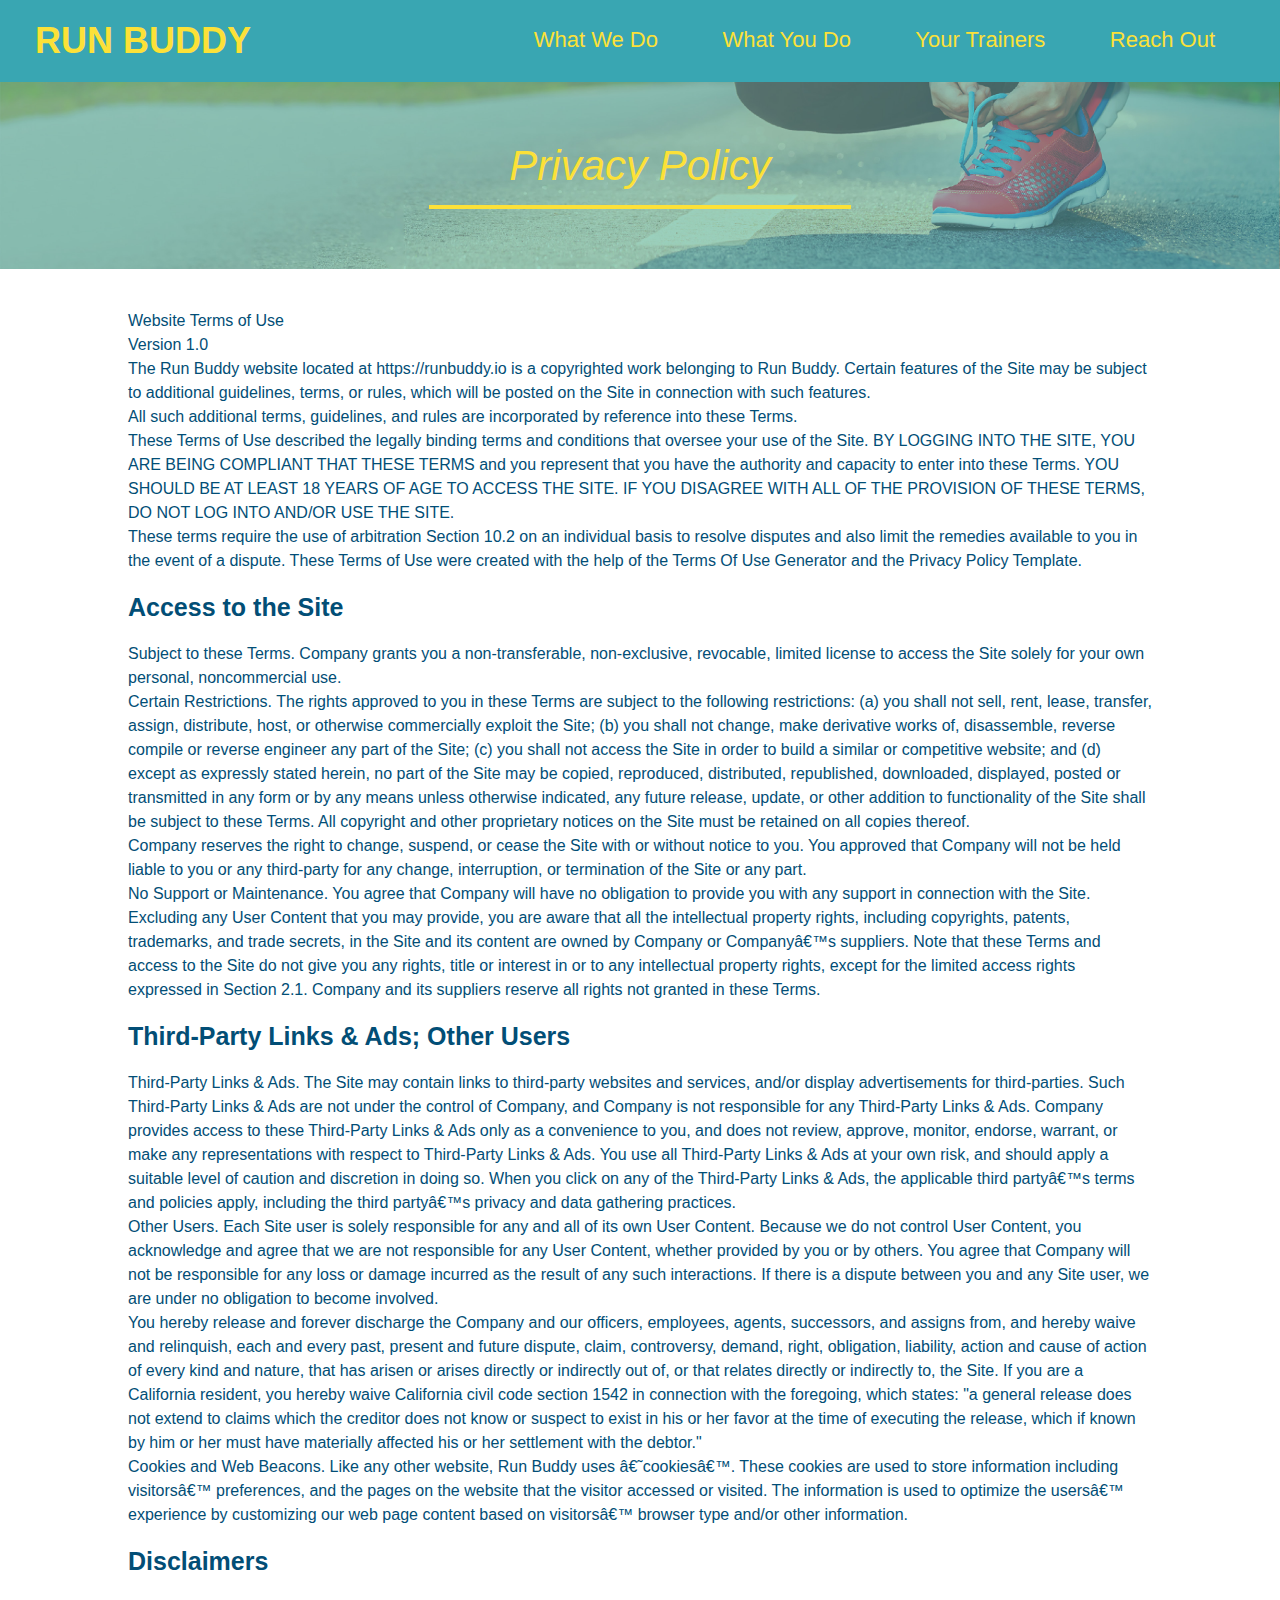
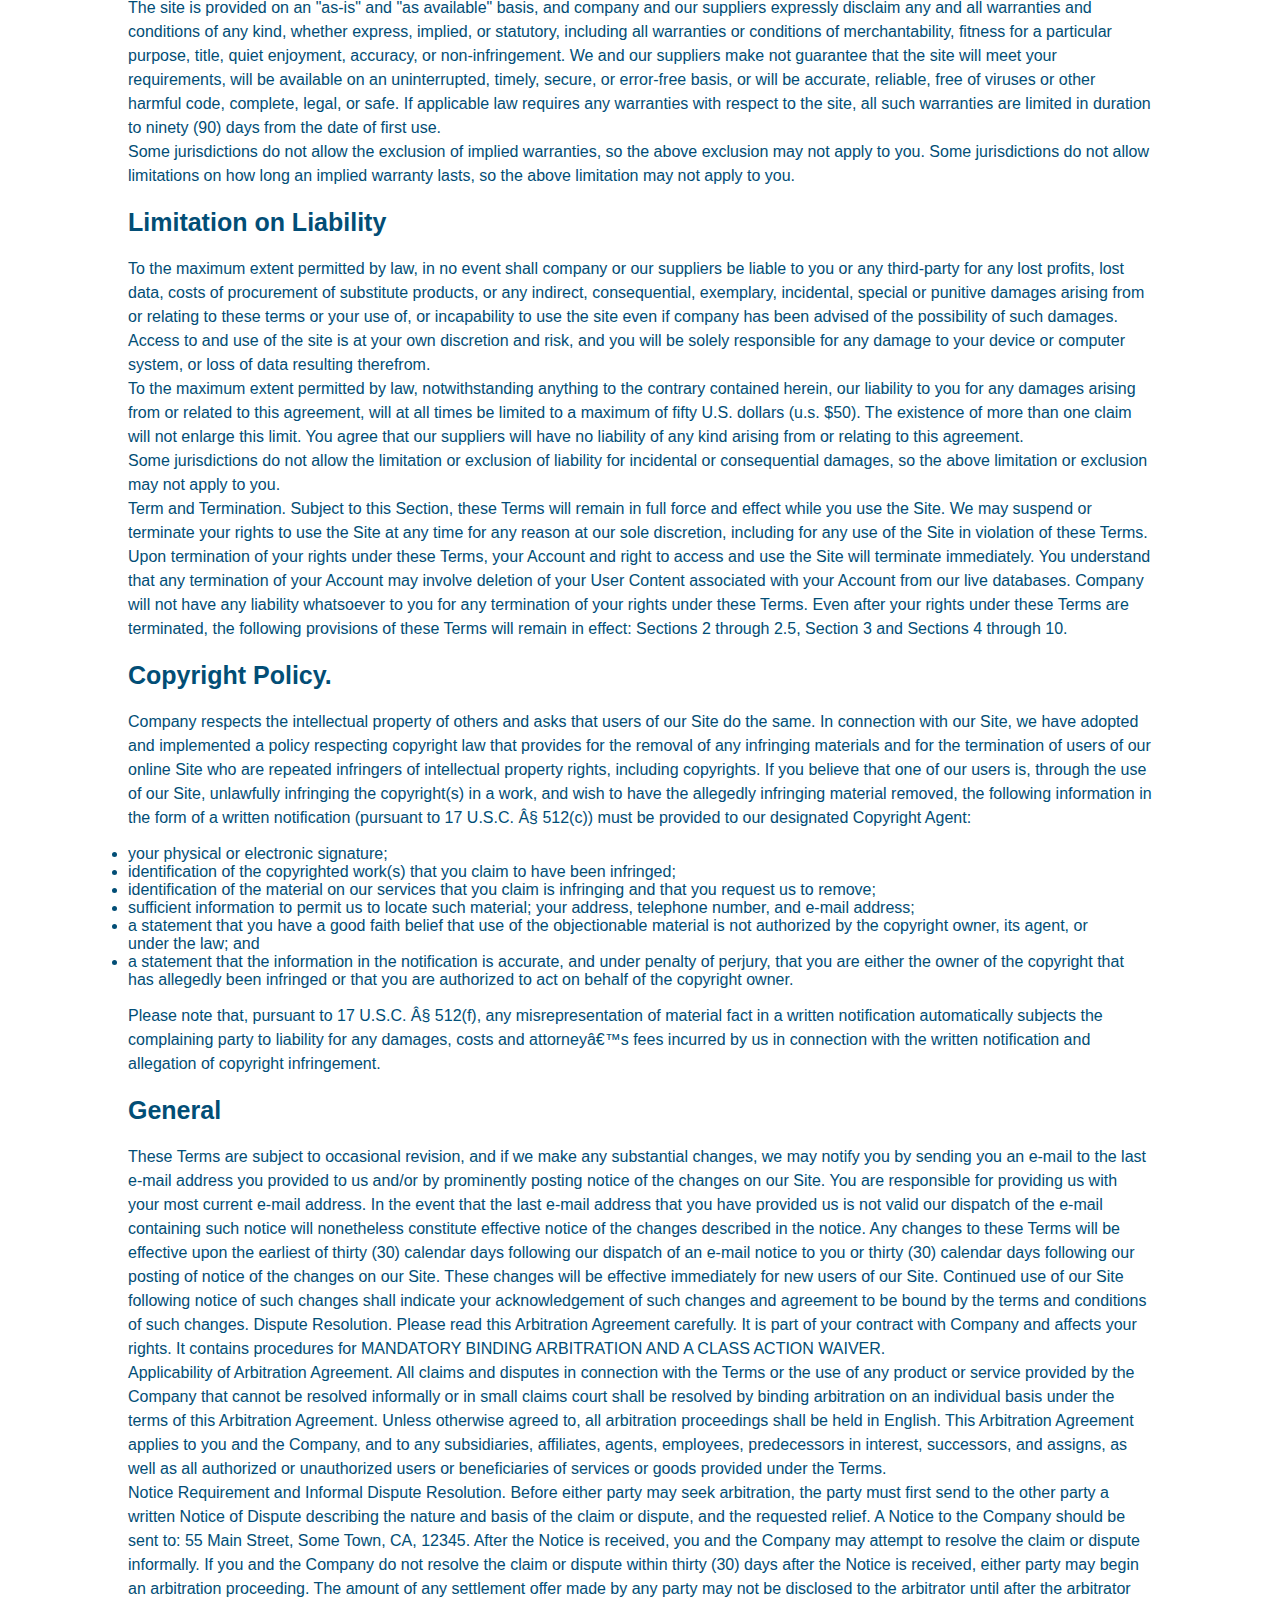
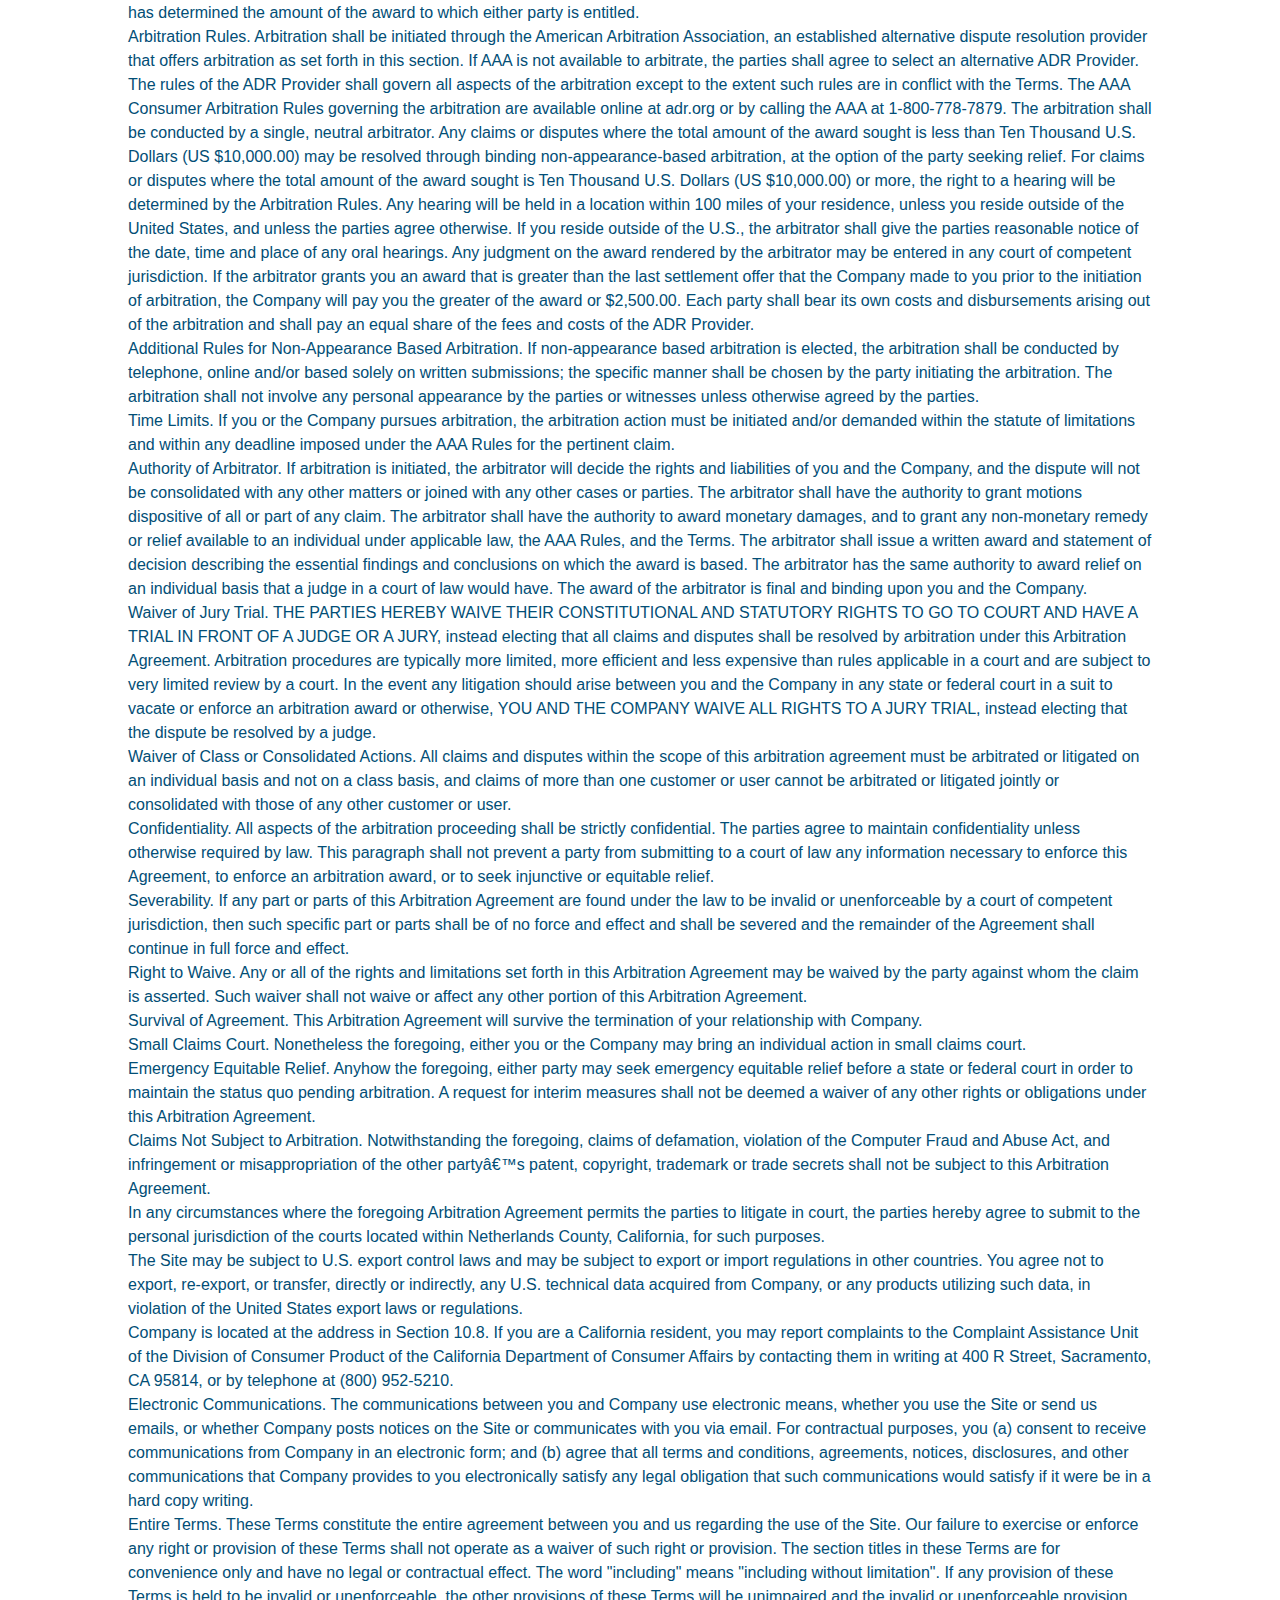
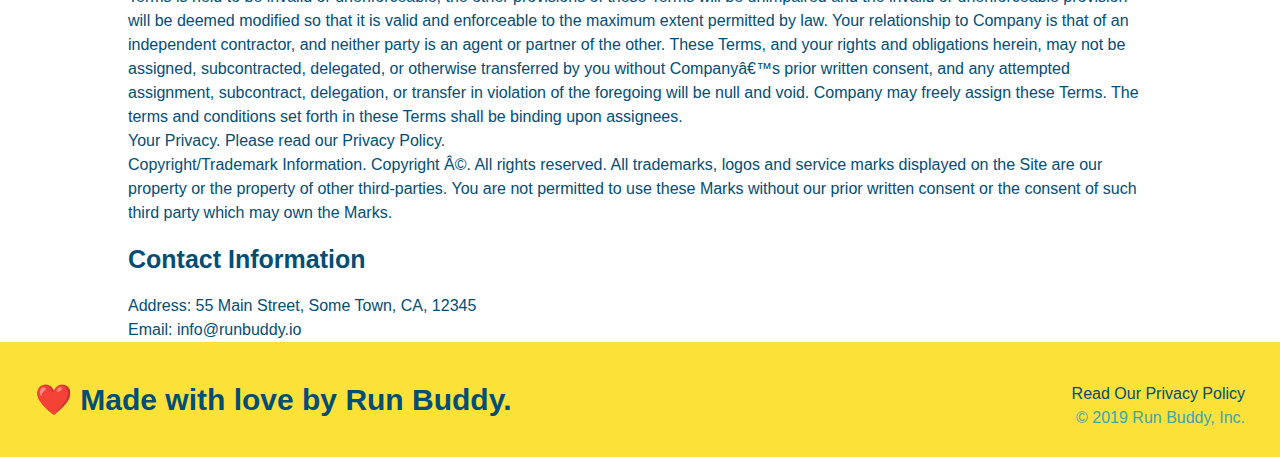
==== privacy-policy.html @ 65488f6f "privacy policy" ====
<!DOCTYPE html>
<html lang="en">
    <head>
        <meta charset="UTF-8">
        <title>Privacy Policy - Run Buddy</title>
        <link rel="stylesheet" href="./assets/css/style.css">
        <link rel="stylesheet" href="./assets/css/secondary-styles.css">
    </head>
    <body>
        <header>
            <h1>
                <a href="/">
                    RUN BUDDY
                </a>
            </h1>
            <nav>
                <!-- Unordered list element -->
                <ul>
                    <!-- List item element-->
                    <li>
                        <!-- Anchor element -->
                        <a href="./index.html#what-we-do">What We Do</a>
                    </li>
                    <li>
                        <a href="./index.html#what-you-do">What You Do</a>
                    </li>
                    <li>
                        <a href="./index.html#your-trainers">Your Trainers</a>
                    </li>
                    <li>
                        <a href="./index.html#reach-out">Reach Out</a>
                    </li>
                </ul>
            </nav>
        </header>
        
        <section class="hero">
            <h2 class="page-title">
                Privacy Policy
            </h2>
        </section>
        <article class="secondary-content">
            <p>
                Website Terms of Use
            </p>
            
            <p>
                Version 1.0
            </p>
            
            <p>
                The Run Buddy website located at https://runbuddy.io is a copyrighted work belonging to Run Buddy. Certain
                features of the Site may be subject to additional guidelines, terms, or rules, which will be posted on the Site
                in connection with such features.
            </p>
            
            <p>
                All such additional terms, guidelines, and rules are incorporated by reference into these Terms.
            </p>
            
            <p>
                These Terms of Use described the legally binding terms and conditions that oversee your use of the Site. BY
                LOGGING INTO THE SITE, YOU ARE BEING COMPLIANT THAT THESE TERMS and you represent that you have the authority
                and capacity to enter into these Terms. YOU SHOULD BE AT LEAST 18 YEARS OF AGE TO ACCESS THE SITE. IF YOU
                DISAGREE WITH ALL OF THE PROVISION OF THESE TERMS, DO NOT LOG INTO AND/OR USE THE SITE.
            </p>
            
            <p>
                These terms require the use of arbitration Section 10.2 on an individual basis to resolve disputes and also
                limit the remedies available to you in the event of a dispute. These Terms of Use were created with the help of
                the Terms Of Use Generator and the Privacy Policy Template.
            </p>
            
            <h3>
                Access to the Site
            </h3>
            
            <p>
                Subject to these Terms. Company grants you a non-transferable, non-exclusive, revocable, limited license to
                access the Site solely for your own personal, noncommercial use.
            </p>
            
            <p>
                Certain Restrictions. The rights approved to you in these Terms are subject to the following restrictions: (a)
                you shall not sell, rent, lease, transfer, assign, distribute, host, or otherwise commercially exploit the Site;
                (b) you shall not change, make derivative works of, disassemble, reverse compile or reverse engineer any part of
                the Site; (c) you shall not access the Site in order to build a similar or competitive website; and (d) except
                as expressly stated herein, no part of the Site may be copied, reproduced, distributed, republished, downloaded,
                displayed, posted or transmitted in any form or by any means unless otherwise indicated, any future release,
                update, or other addition to functionality of the Site shall be subject to these Terms. All copyright and other
                proprietary notices on the Site must be retained on all copies thereof.
            </p>
            
            <p>
                Company reserves the right to change, suspend, or cease the Site with or without notice to you. You approved
                that Company will not be held liable to you or any third-party for any change, interruption, or termination of
                the Site or any part.
            </p>
            
            <p>
                No Support or Maintenance. You agree that Company will have no obligation to provide you with any support in
                connection with the Site.
            </p>
            
            <p>
                Excluding any User Content that you may provide, you are aware that all the intellectual property rights,
                including copyrights, patents, trademarks, and trade secrets, in the Site and its content are owned by Company
                or Companyâ€™s suppliers. Note that these Terms and access to the Site do not give you any rights, title or
                interest in or to any intellectual property rights, except for the limited access rights expressed in Section
                2.1. Company and its suppliers reserve all rights not granted in these Terms.
            </p>
            
            <h3>
                Third-Party Links & Ads; Other Users
            </h3>
            
            <p>
                Third-Party Links & Ads. The Site may contain links to third-party websites and services, and/or display
                advertisements for third-parties. Such Third-Party Links & Ads are not under the control of Company, and Company
                is not responsible for any Third-Party Links & Ads. Company provides access to these Third-Party Links & Ads
                only as a convenience to you, and does not review, approve, monitor, endorse, warrant, or make any
                representations with respect to Third-Party Links & Ads. You use all Third-Party Links & Ads at your own risk,
                and should apply a suitable level of caution and discretion in doing so. When you click on any of the
                Third-Party Links & Ads, the applicable third partyâ€™s terms and policies apply, including the third partyâ€™s
                privacy and data gathering practices.
            </p>
            
            <p>
                Other Users. Each Site user is solely responsible for any and all of its own User Content. Because we do not
                control User Content, you acknowledge and agree that we are not responsible for any User Content, whether
                provided by you or by others. You agree that Company will not be responsible for any loss or damage incurred as
                the result of any such interactions. If there is a dispute between you and any Site user, we are under no
                obligation to become involved.
            </p>
            
            <p>
                You hereby release and forever discharge the Company and our officers, employees, agents, successors, and
                assigns from, and hereby waive and relinquish, each and every past, present and future dispute, claim,
                controversy, demand, right, obligation, liability, action and cause of action of every kind and nature, that has
                arisen or arises directly or indirectly out of, or that relates directly or indirectly to, the Site. If you are
                a California resident, you hereby waive California civil code section 1542 in connection with the foregoing,
                which states: "a general release does not extend to claims which the creditor does not know or suspect to exist
                in his or her favor at the time of executing the release, which if known by him or her must have materially
                affected his or her settlement with the debtor."
            </p>
            
            <p>
                Cookies and Web Beacons. Like any other website, Run Buddy uses â€˜cookiesâ€™. These cookies are used to store
                information including visitorsâ€™ preferences, and the pages on the website that the visitor accessed or visited.
                The information is used to optimize the usersâ€™ experience by customizing our web page content based on visitorsâ€™
                browser type and/or other information.
            </p>
            
            <h3>
                Disclaimers
            </h3>
            
            <p>
                The site is provided on an "as-is" and "as available" basis, and company and our suppliers expressly disclaim
                any and all warranties and conditions of any kind, whether express, implied, or statutory, including all
                warranties or conditions of merchantability, fitness for a particular purpose, title, quiet enjoyment, accuracy,
                or non-infringement. We and our suppliers make not guarantee that the site will meet your requirements, will be
                available on an uninterrupted, timely, secure, or error-free basis, or will be accurate, reliable, free of
                viruses or other harmful code, complete, legal, or safe. If applicable law requires any warranties with respect
                to the site, all such warranties are limited in duration to ninety (90) days from the date of first use.
            </p>
            
            <p>
                Some jurisdictions do not allow the exclusion of implied warranties, so the above exclusion may not apply to
                you. Some jurisdictions do not allow limitations on how long an implied warranty lasts, so the above limitation
                may not apply to you.
            </p>
            
            <h3>
                Limitation on Liability
            </h3>
            
            <p>
                To the maximum extent permitted by law, in no event shall company or our suppliers be liable to you or any
                third-party for any lost profits, lost data, costs of procurement of substitute products, or any indirect,
                consequential, exemplary, incidental, special or punitive damages arising from or relating to these terms or
                your use of, or incapability to use the site even if company has been advised of the possibility of such
                damages. Access to and use of the site is at your own discretion and risk, and you will be solely responsible
                for any damage to your device or computer system, or loss of data resulting therefrom.
            </p>
            
            <p>
                To the maximum extent permitted by law, notwithstanding anything to the contrary contained herein, our liability
                to you for any damages arising from or related to this agreement, will at all times be limited to a maximum of
                fifty U.S. dollars (u.s. $50). The existence of more than one claim will not enlarge this limit. You agree that
                our suppliers will have no liability of any kind arising from or relating to this agreement.
            </p>
            
            <p>
                Some jurisdictions do not allow the limitation or exclusion of liability for incidental or consequential
                damages, so the above limitation or exclusion may not apply to you.
            </p>
            
            <p>
                Term and Termination. Subject to this Section, these Terms will remain in full force and effect while you use
                the Site. We may suspend or terminate your rights to use the Site at any time for any reason at our sole
                discretion, including for any use of the Site in violation of these Terms. Upon termination of your rights under
                these Terms, your Account and right to access and use the Site will terminate immediately. You understand that
                any termination of your Account may involve deletion of your User Content associated with your Account from our
                live databases. Company will not have any liability whatsoever to you for any termination of your rights under
                these Terms. Even after your rights under these Terms are terminated, the following provisions of these Terms
                will remain in effect: Sections 2 through 2.5, Section 3 and Sections 4 through 10.
            </p>
            
            <h3>
                Copyright Policy.
            </h3>
            
            <p>
                Company respects the intellectual property of others and asks that users of our Site do the same. In connection
                with our Site, we have adopted and implemented a policy respecting copyright law that provides for the removal
                of any infringing materials and for the termination of users of our online Site who are repeated infringers of
                intellectual property rights, including copyrights. If you believe that one of our users is, through the use of
                our Site, unlawfully infringing the copyright(s) in a work, and wish to have the allegedly infringing material
                removed, the following information in the form of a written notification (pursuant to 17 U.S.C. Â§ 512(c)) must
                be provided to our designated Copyright Agent:
            </p>
            
            <ul>
                <li>
                    your physical or electronic signature;
                </li>
                <li>
                    identification of the copyrighted work(s) that you claim to have been infringed;
                </li>
                <li>
                    identification of the material on our services that you claim is infringing and that you request us to remove;
                </li>
                <li>
                    sufficient information to permit us to locate such material; your address, telephone number, and e-mail
                    address;
                </li>
                <li>
                    a statement that you have a good faith belief that use of the objectionable material is not authorized by the
                    copyright owner, its agent, or under the law; and
                </li>
                <li>
                    a statement that the information in the notification is accurate, and under penalty of perjury, that you are
                    either the owner of the copyright that has allegedly been infringed or that you are authorized to act on
                    behalf of the copyright owner.
                </li>
            </ul>
            
            <p>
                Please note that, pursuant to 17 U.S.C. Â§ 512(f), any misrepresentation of material fact in a written
                notification automatically subjects the complaining party to liability for any damages, costs and attorneyâ€™s
                fees incurred by us in connection with the written notification and allegation of copyright infringement.
            </p>
            
            <h3>
                General
            </h3>
            
            <p>
                These Terms are subject to occasional revision, and if we make any substantial changes, we may notify you by
                sending you an e-mail to the last e-mail address you provided to us and/or by prominently posting notice of the
                changes on our Site. You are responsible for providing us with your most current e-mail address. In the event
                that the last e-mail address that you have provided us is not valid our dispatch of the e-mail containing such
                notice will nonetheless constitute effective notice of the changes described in the notice. Any changes to these
                Terms will be effective upon the earliest of thirty (30) calendar days following our dispatch of an e-mail
                notice to you or thirty (30) calendar days following our posting of notice of the changes on our Site. These
                changes will be effective immediately for new users of our Site. Continued use of our Site following notice of
                such changes shall indicate your acknowledgement of such changes and agreement to be bound by the terms and
                conditions of such changes. Dispute Resolution. Please read this Arbitration Agreement carefully. It is part of
                your contract with Company and affects your rights. It contains procedures for MANDATORY BINDING ARBITRATION AND
                A CLASS ACTION WAIVER.
            </p>
            
            <p>
                Applicability of Arbitration Agreement. All claims and disputes in connection with the Terms or the use of any
                product or service provided by the Company that cannot be resolved informally or in small claims court shall be
                resolved by binding arbitration on an individual basis under the terms of this Arbitration Agreement. Unless
                otherwise agreed to, all arbitration proceedings shall be held in English. This Arbitration Agreement applies to
                you and the Company, and to any subsidiaries, affiliates, agents, employees, predecessors in interest,
                successors, and assigns, as well as all authorized or unauthorized users or beneficiaries of services or goods
                provided under the Terms.
            </p>
            
            <p>
                Notice Requirement and Informal Dispute Resolution. Before either party may seek arbitration, the party must
                first send to the other party a written Notice of Dispute describing the nature and basis of the claim or
                dispute, and the requested relief. A Notice to the Company should be sent to: 55 Main Street, Some Town, CA,
                12345. After the Notice is received, you and the Company may attempt to resolve the claim or dispute informally.
                If you and the Company do not resolve the claim or dispute within thirty (30) days after the Notice is received,
                either party may begin an arbitration proceeding. The amount of any settlement offer made by any party may not
                be disclosed to the arbitrator until after the arbitrator has determined the amount of the award to which either
                party is entitled.
            </p>
            
            <p>
                Arbitration Rules. Arbitration shall be initiated through the American Arbitration Association, an established
                alternative dispute resolution provider that offers arbitration as set forth in this section. If AAA is not
                available to arbitrate, the parties shall agree to select an alternative ADR Provider. The rules of the ADR
                Provider shall govern all aspects of the arbitration except to the extent such rules are in conflict with the
                Terms. The AAA Consumer Arbitration Rules governing the arbitration are available online at adr.org or by
                calling the AAA at 1-800-778-7879. The arbitration shall be conducted by a single, neutral arbitrator. Any
                claims or disputes where the total amount of the award sought is less than Ten Thousand U.S. Dollars (US
                $10,000.00) may be resolved through binding non-appearance-based arbitration, at the option of the party seeking
                relief. For claims or disputes where the total amount of the award sought is Ten Thousand U.S. Dollars (US
                $10,000.00) or more, the right to a hearing will be determined by the Arbitration Rules. Any hearing will be
                held in a location within 100 miles of your residence, unless you reside outside of the United States, and
                unless the parties agree otherwise. If you reside outside of the U.S., the arbitrator shall give the parties
                reasonable notice of the date, time and place of any oral hearings. Any judgment on the award rendered by the
                arbitrator may be entered in any court of competent jurisdiction. If the arbitrator grants you an award that is
                greater than the last settlement offer that the Company made to you prior to the initiation of arbitration, the
                Company will pay you the greater of the award or $2,500.00. Each party shall bear its own costs and
                disbursements arising out of the arbitration and shall pay an equal share of the fees and costs of the ADR
                Provider.
            </p>
            
            <p>
                Additional Rules for Non-Appearance Based Arbitration. If non-appearance based arbitration is elected, the
                arbitration shall be conducted by telephone, online and/or based solely on written submissions; the specific
                manner shall be chosen by the party initiating the arbitration. The arbitration shall not involve any personal
                appearance by the parties or witnesses unless otherwise agreed by the parties.
            </p>
            
            <p>
                Time Limits. If you or the Company pursues arbitration, the arbitration action must be initiated and/or demanded
                within the statute of limitations and within any deadline imposed under the AAA Rules for the pertinent claim.
            </p>
            
            <p>
                Authority of Arbitrator. If arbitration is initiated, the arbitrator will decide the rights and liabilities of
                you and the Company, and the dispute will not be consolidated with any other matters or joined with any other
                cases or parties. The arbitrator shall have the authority to grant motions dispositive of all or part of any
                claim. The arbitrator shall have the authority to award monetary damages, and to grant any non-monetary remedy
                or relief available to an individual under applicable law, the AAA Rules, and the Terms. The arbitrator shall
                issue a written award and statement of decision describing the essential findings and conclusions on which the
                award is based. The arbitrator has the same authority to award relief on an individual basis that a judge in a
                court of law would have. The award of the arbitrator is final and binding upon you and the Company.
            </p>
            
            <p>
                Waiver of Jury Trial. THE PARTIES HEREBY WAIVE THEIR CONSTITUTIONAL AND STATUTORY RIGHTS TO GO TO COURT AND HAVE
                A TRIAL IN FRONT OF A JUDGE OR A JURY, instead electing that all claims and disputes shall be resolved by
                arbitration under this Arbitration Agreement. Arbitration procedures are typically more limited, more efficient
                and less expensive than rules applicable in a court and are subject to very limited review by a court. In the
                event any litigation should arise between you and the Company in any state or federal court in a suit to vacate
                or enforce an arbitration award or otherwise, YOU AND THE COMPANY WAIVE ALL RIGHTS TO A JURY TRIAL, instead
                electing that the dispute be resolved by a judge.
            </p>
            
            <p>
                Waiver of Class or Consolidated Actions. All claims and disputes within the scope of this arbitration agreement
                must be arbitrated or litigated on an individual basis and not on a class basis, and claims of more than one
                customer or user cannot be arbitrated or litigated jointly or consolidated with those of any other customer or
                user.
            </p>
            
            <p>
                Confidentiality. All aspects of the arbitration proceeding shall be strictly confidential. The parties agree to
                maintain confidentiality unless otherwise required by law. This paragraph shall not prevent a party from
                submitting to a court of law any information necessary to enforce this Agreement, to enforce an arbitration
                award, or to seek injunctive or equitable relief.
            </p>
            
            <p>
                Severability. If any part or parts of this Arbitration Agreement are found under the law to be invalid or
                unenforceable by a court of competent jurisdiction, then such specific part or parts shall be of no force and
                effect and shall be severed and the remainder of the Agreement shall continue in full force and effect.
            </p>
            
            <p>
                Right to Waive. Any or all of the rights and limitations set forth in this Arbitration Agreement may be waived
                by the party against whom the claim is asserted. Such waiver shall not waive or affect any other portion of this
                Arbitration Agreement.
            </p>
            
            <p>
                Survival of Agreement. This Arbitration Agreement will survive the termination of your relationship with
                Company.
            </p>
            
            <p>
                Small Claims Court. Nonetheless the foregoing, either you or the Company may bring an individual action in small
                claims court.
            </p>
            
            <p>
                Emergency Equitable Relief. Anyhow the foregoing, either party may seek emergency equitable relief before a
                state or federal court in order to maintain the status quo pending arbitration. A request for interim measures
                shall not be deemed a waiver of any other rights or obligations under this Arbitration Agreement.
            </p>
            
            <p>
                Claims Not Subject to Arbitration. Notwithstanding the foregoing, claims of defamation, violation of the
                Computer Fraud and Abuse Act, and infringement or misappropriation of the other partyâ€™s patent, copyright,
                trademark or trade secrets shall not be subject to this Arbitration Agreement.
            </p>
            
            <p>
                In any circumstances where the foregoing Arbitration Agreement permits the parties to litigate in court, the
                parties hereby agree to submit to the personal jurisdiction of the courts located within Netherlands County,
                California, for such purposes.
            </p>
            
            <p>
                The Site may be subject to U.S. export control laws and may be subject to export or import regulations in other
                countries. You agree not to export, re-export, or transfer, directly or indirectly, any U.S. technical data
                acquired from Company, or any products utilizing such data, in violation of the United States export laws or
                regulations.
            </p>
            
            <p>
                Company is located at the address in Section 10.8. If you are a California resident, you may report complaints
                to the Complaint Assistance Unit of the Division of Consumer Product of the California Department of Consumer
                Affairs by contacting them in writing at 400 R Street, Sacramento, CA 95814, or by telephone at (800) 952-5210.
            </p>
            
            <p>
                Electronic Communications. The communications between you and Company use electronic means, whether you use the
                Site or send us emails, or whether Company posts notices on the Site or communicates with you via email. For
                contractual purposes, you (a) consent to receive communications from Company in an electronic form; and (b)
                agree that all terms and conditions, agreements, notices, disclosures, and other communications that Company
                provides to you electronically satisfy any legal obligation that such communications would satisfy if it were be
                in a hard copy writing.
            </p>
            
            <p>
                Entire Terms. These Terms constitute the entire agreement between you and us regarding the use of the Site. Our
                failure to exercise or enforce any right or provision of these Terms shall not operate as a waiver of such right
                or provision. The section titles in these Terms are for convenience only and have no legal or contractual
                effect. The word "including" means "including without limitation". If any provision of these Terms is held to be
                invalid or unenforceable, the other provisions of these Terms will be unimpaired and the invalid or
                unenforceable provision will be deemed modified so that it is valid and enforceable to the maximum extent
                permitted by law. Your relationship to Company is that of an independent contractor, and neither party is an
                agent or partner of the other. These Terms, and your rights and obligations herein, may not be assigned,
                subcontracted, delegated, or otherwise transferred by you without Companyâ€™s prior written consent, and any
                attempted assignment, subcontract, delegation, or transfer in violation of the foregoing will be null and void.
                Company may freely assign these Terms. The terms and conditions set forth in these Terms shall be binding upon
                assignees.
            </p>
            
            <p>
                Your Privacy. Please read our Privacy Policy.
            </p>
            
            <p>
                Copyright/Trademark Information. Copyright Â©. All rights reserved. All trademarks, logos and service marks
                displayed on the Site are our property or the property of other third-parties. You are not permitted to use
                these Marks without our prior written consent or the consent of such third party which may own the Marks.
            </p>
            
            <h3>
                Contact Information
            </h3>
            
            <p>
                Address: 55 Main Street, Some Town, CA, 12345
            </p>
            
            <p>
                Email: info@runbuddy.io
            </p>
        </article>

        <footer>
            <h2>❤️ Made with love by Run Buddy.</h2>
            <div>
                <a>Read Our Privacy Policy</a><br />
                &copy; 2019 Run Buddy, Inc.
            </div>
        </footer>
    </body>
</html>
---- assets/css/style.css ----
* {
  margin: 0;
  padding: 0;
  box-sizing: border-box;
}

body {
  /* more on this crazy alphanumerical value in a minute! */
  color: #39a6b2;
  font-family: Helvetica, Arial, sans-serif;
}

/* apply styles to <header> */
header {
  padding: 20px 35px;
  background-color: #39a6b2;
}

header h1 {
  font-weight: bold;
  font-size: 36px;
  color: #fce138;
  margin: 0;
  display: inline;
}
header a {
  text-decoration: none;
  color: #fce138;
}

header nav {
  float: right;
  margin: 7px 0;
}

header nav ul li {
  display: inline;
}

header nav ul li a {
  margin: 0 30px;
  font-weight: lighter;
  font-size: 22px;
}

footer {
  background: #fce138;
  width: 100%;
  padding: 40px 35px;
}

footer h2 {
  display: inline;
  color: #024e76;
  font-size: 30px;
  margin: 0;
}

footer div {
  float: right;
  line-height: 1.5;
  text-align: right;
}

footer a {
  color: #024e76;
}

section {
  padding: 60px;
}

/* Hero Style Start */

.hero {
  background-image: url('../images/hero-bg.jpg');
  height: 600px;
  background-size: cover;
  background-position: center;
  position: relative;
}


.hero-form {
  border: 3px solid #024e76;
  background-color: #fce138;
  padding: 20px;
  width: 500px;
  color: #024e76;
  position: absolute;
  bottom: 120px;
  right: 140px;
}

.hero-form h3 {
  font-size: 24px;
  margin: 0;
}
.hero-form p {
  margin: 5px 0 15px 0;
}

/* Hero Style End */

.form-input {
  border: 1px solid #024e76;
  display: block;
  padding: 7px 15px;
  font-size: 16px;
  color: #024e76;
  width: 100%;
  margin-bottom: 15px;
}

.hero-form label {
  margin: 0 5px;
}

.hero-form button {
  color: #fce138;
  background-color: #024e76;
  border: none;
  padding: 10px 20px;
  font-size: 16px;
}

.intro {
  text-align: center;
}

.intro p {
  line-height: 1.7;
  color: #39a6b2;
  width: 80%;
  font-size: 20px;
  margin: 0 auto;
}

.steps {
  text-align: center;
  background: #fce138;
}

.steps div {
  margin-bottom: 80px;
}

.steps img {
  width: 15%;
  margin: 10px 0;
}

.steps h3 {
  color: #024e76;
  font-size: 46px;
  margin-top: 10px;
}

.steps p {
  color: #39a6b2;
  font-size: 23px;
}

.steps span {
  font-size: 38px;
}

.section-title {
  font-size: 55px;
  color: #024e76;
  margin-bottom: 35px;
  padding: 0 100px 20px 100px;
  display: inline-block;
  border-bottom: 3px solid;
}

.primary-border {
  border-color: #fce138;
}

.secondary-border {
  border-color: #39a6b2;
}

.trainers {
  text-align: center;
}

.trainer {
  width: 900px;
  margin: 0 auto 30px auto;
  background: #024e76;
  color: #fce138;
  overflow: auto;
}

.trainer img {
  width: 35%;
  float: left;
}

.trainer-bio {
  padding: 35px;
  float: left;
  width: 65%;
}

.trainer-bio h3 {
  font-size: 32px;
  margin-bottom: 8px;
}

.trainer-bio h4 {
  font-weight: lighter;
  font-size: 26px;
  margin-bottom: 25px;
}

.trainer-bio p {
  font-size: 17px;
  line-height: 1.3;
}

.text-left {
  text-align: left;
}

.text-right {
  text-align: right;
}

/* REACH OUT STYLES START */
.contact {
  text-align: center;
  background: #024e76;
}

.contact h2 {
  color: #fce138;
}

.contact-info iframe {
  width: 400px;
  height: 400px;
}

.contact-info div {
  width: 410px;
  display: inline-block;
  vertical-align: top;
  text-align: left;
  margin: 30px 0 0 60px;
  color: white;
}

.contact-info h3 {
  color: #fce138;
  font-size: 32px;
}

.contact-info p,
.contact-info address {
  margin: 20px 0;
  line-height: 1.5;
  font-size: 20px;
  font-style: normal;
}

.contact-info a {
  color: #fce138;
}

/* REACH OUT STYLES END */
---- assets/css/secondary-styles.css ----
.hero {
    background-position: bottom;
    height: auto;
    text-align: center;
    margin-bottom: 40px;
}

.page-title {
    color: #fce138;
    border-bottom: 4px solid #fce138;
    padding: 0 80px 15px 80px;
    display: inline-block;
    font-weight: normal;
    font-size: 42px;
    font-style: italic;
    }

.secondary-content {
    width: 80%;
    margin: auto;
    color: #024e76;
}

.secondary-content h3 {
    font-size: 25px;
    margin: 20px 0 20px 0;
}

.secondary-content p {
    font-size: 16px;
    line-height: 1.5;
    margin: auto;
}

.secondary-content ul {
    margin: 15px 20px 15px 0;
}
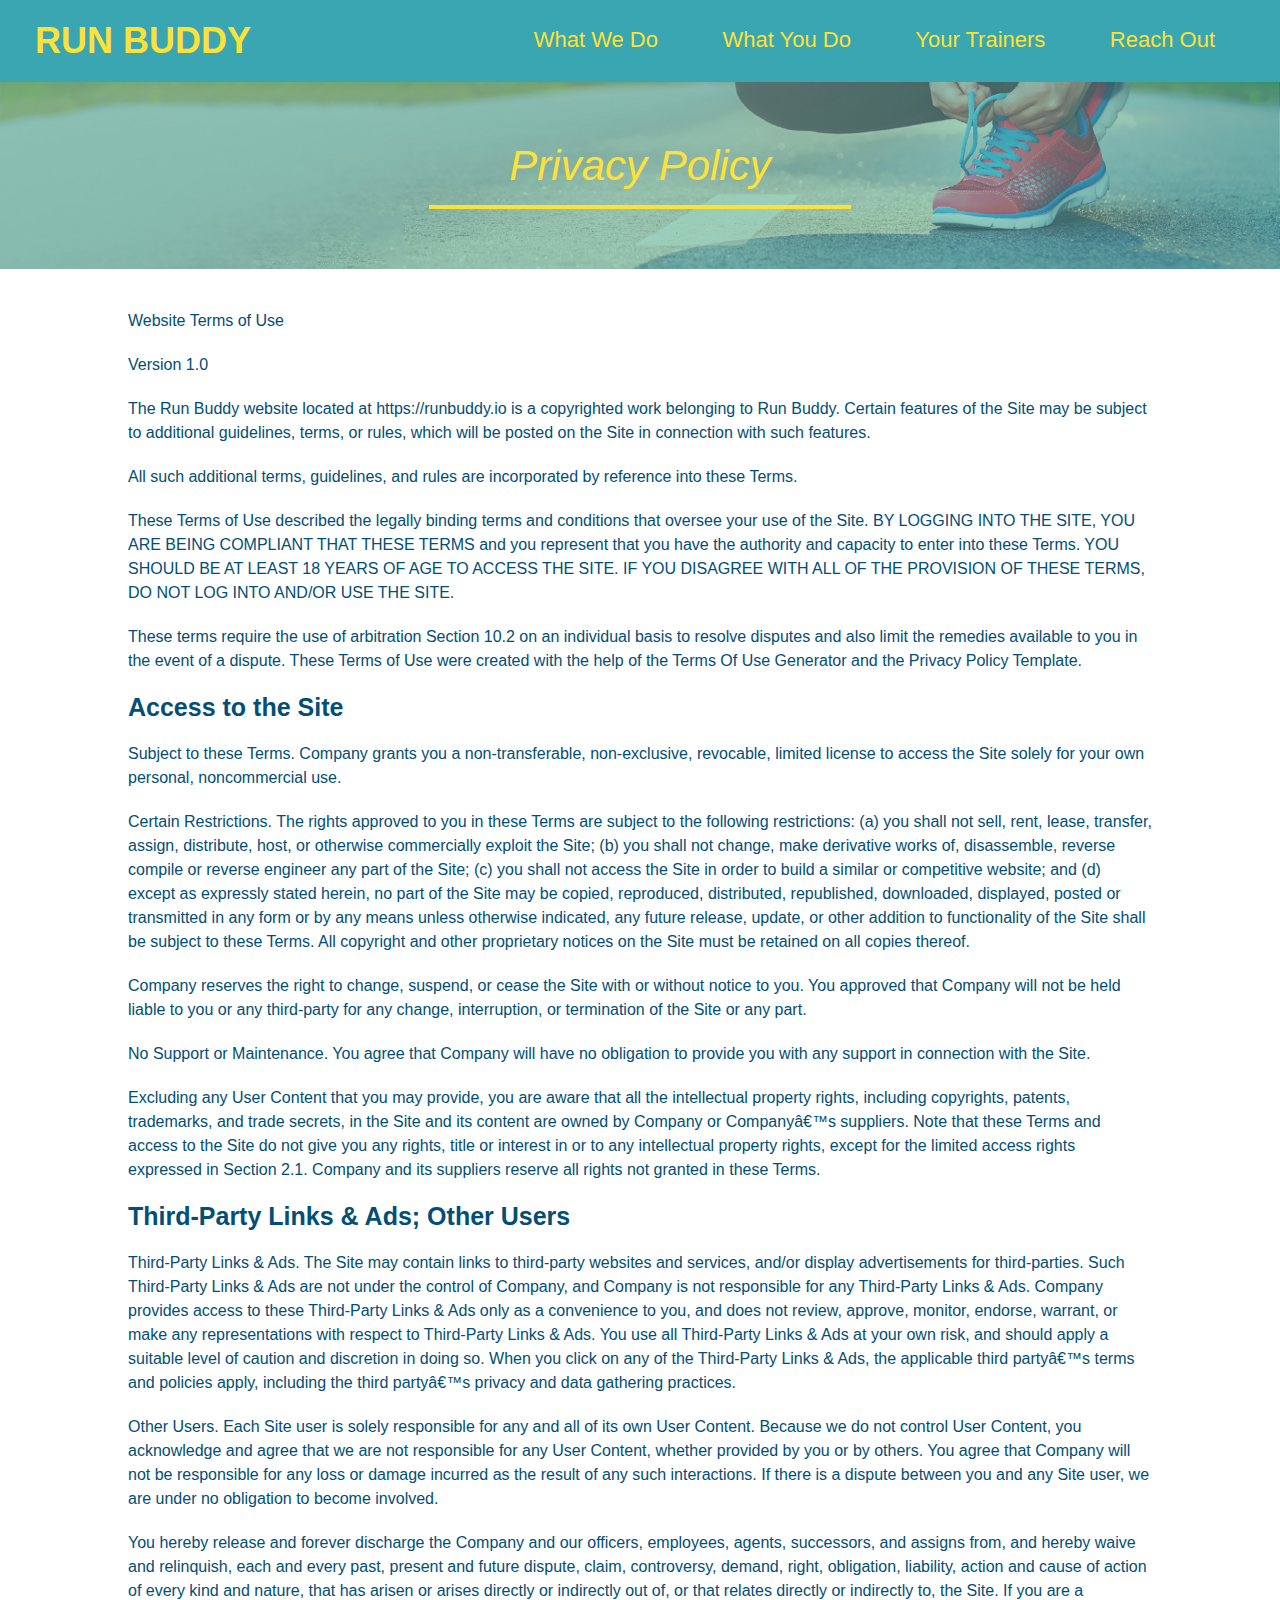
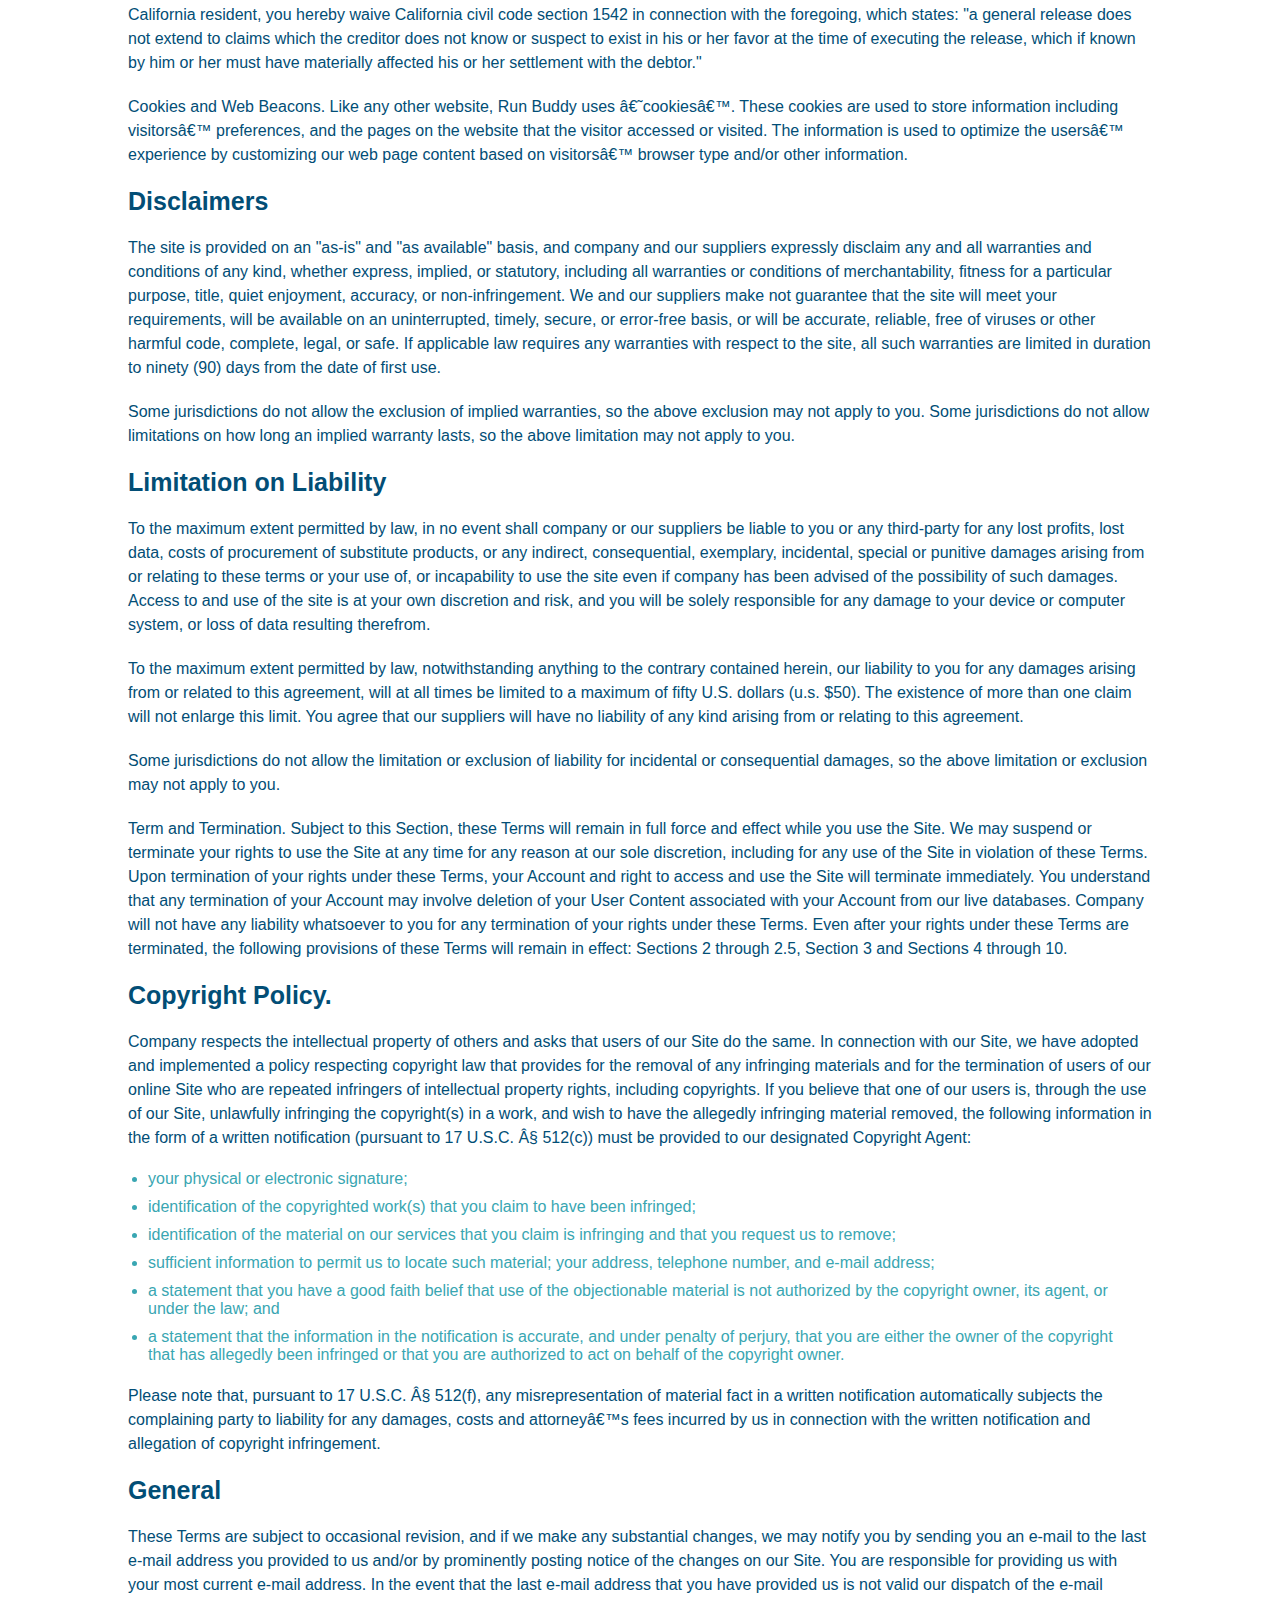
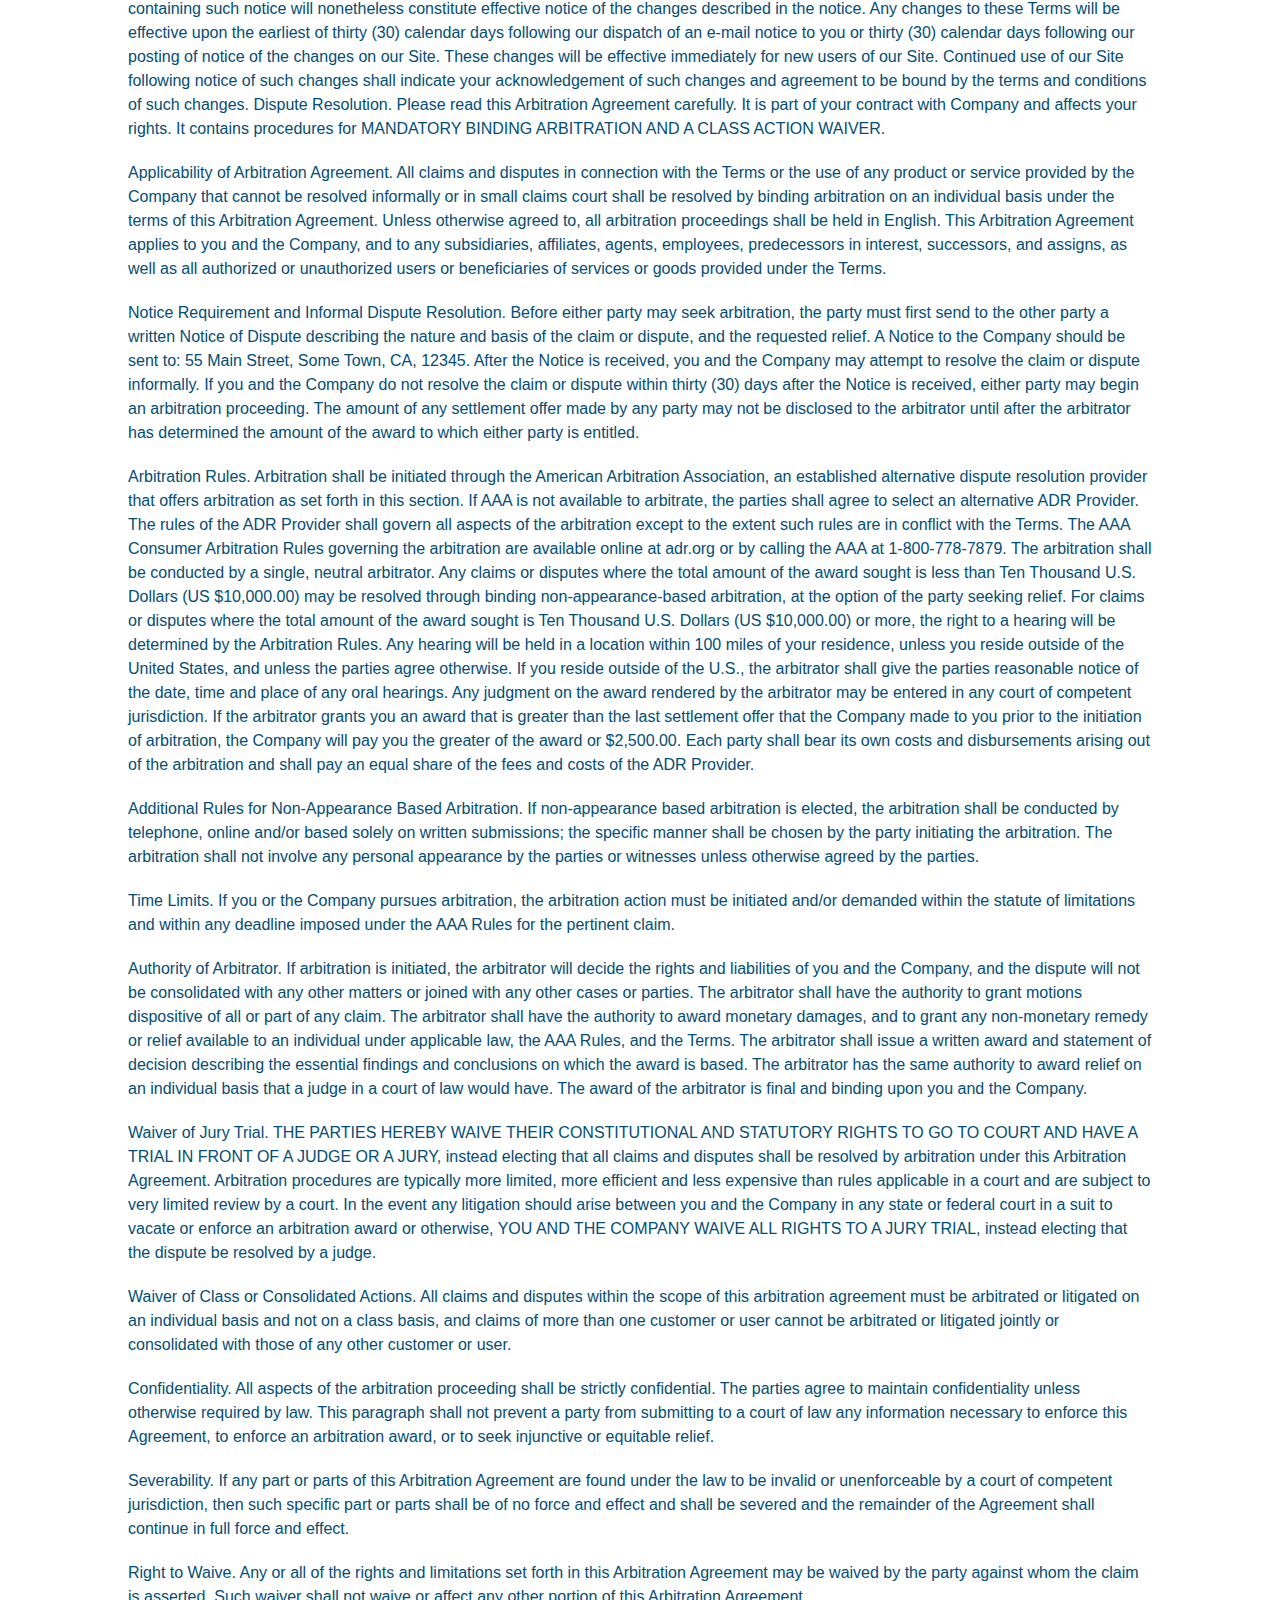
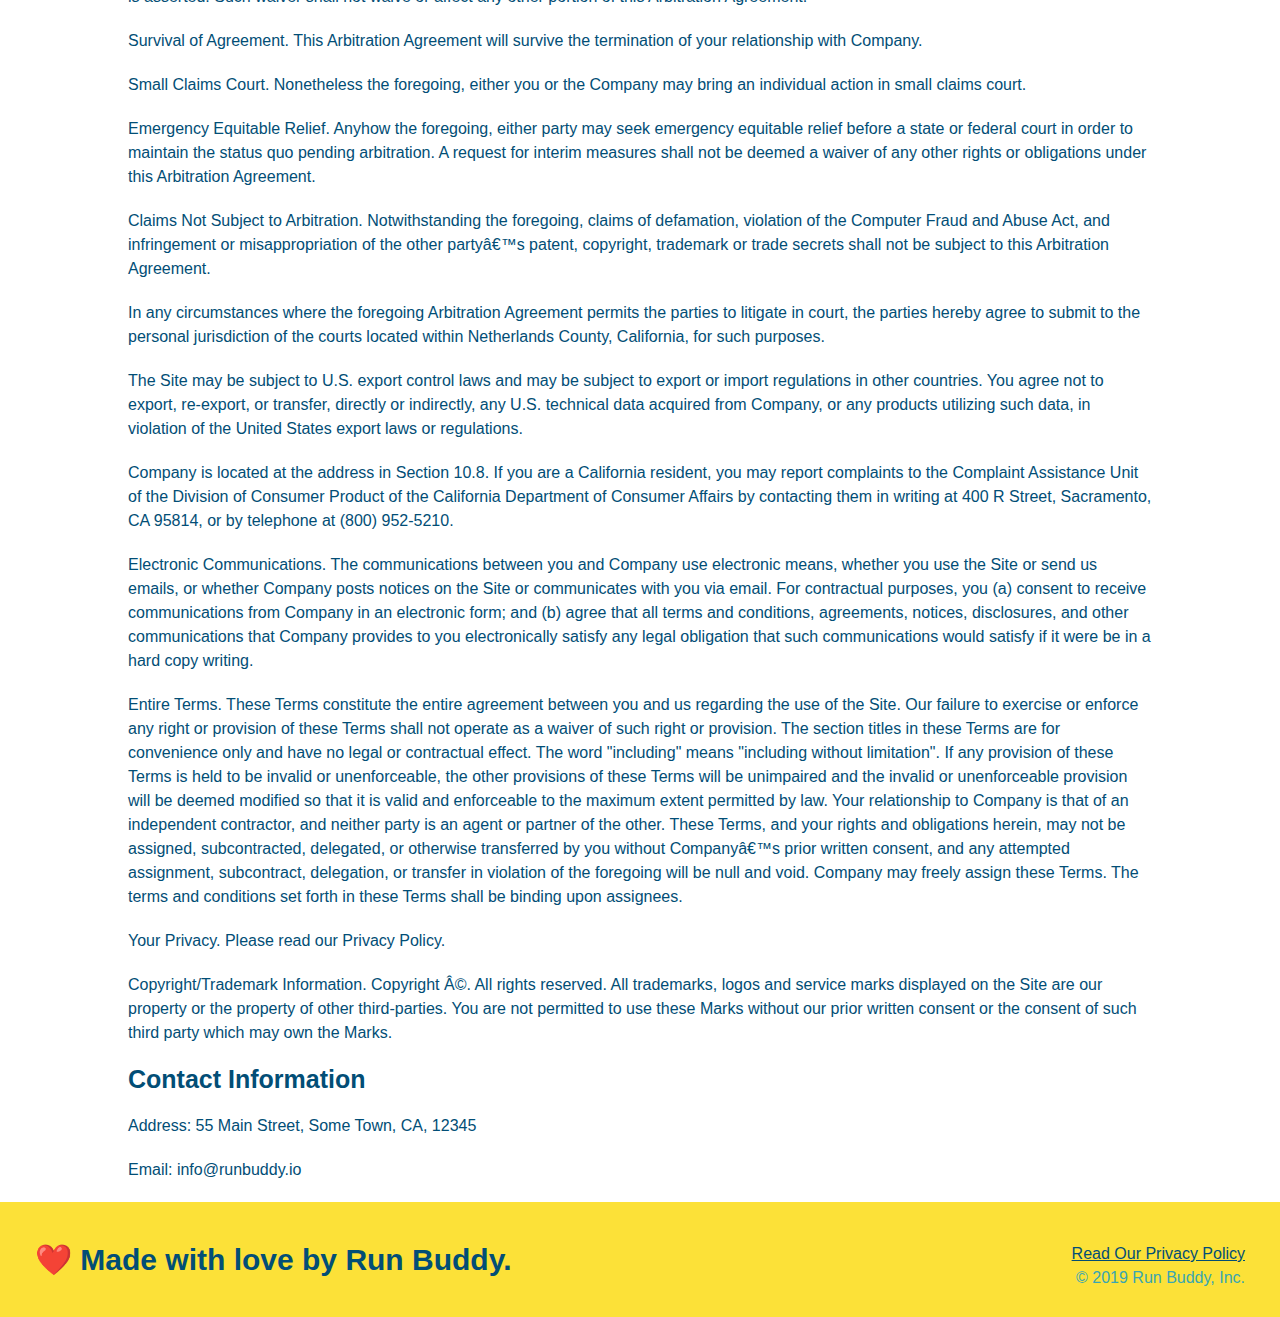
==== commit b1f10d4a: "update files" ====
--- a/privacy-policy.html
+++ b/privacy-policy.html
@@ -1,471 +1,481 @@
 <!DOCTYPE html>
 <html lang="en">
-    <head>
-        <meta charset="UTF-8">
-        <title>Privacy Policy - Run Buddy</title>
-        <link rel="stylesheet" href="./assets/css/style.css">
-        <link rel="stylesheet" href="./assets/css/secondary-styles.css">
-    </head>
-    <body>
-        <header>
-            <h1>
-                <a href="/">
-                    RUN BUDDY
-                </a>
-            </h1>
-            <nav>
-                <!-- Unordered list element -->
-                <ul>
-                    <!-- List item element-->
-                    <li>
-                        <!-- Anchor element -->
-                        <a href="./index.html#what-we-do">What We Do</a>
-                    </li>
-                    <li>
-                        <a href="./index.html#what-you-do">What You Do</a>
-                    </li>
-                    <li>
-                        <a href="./index.html#your-trainers">Your Trainers</a>
-                    </li>
-                    <li>
-                        <a href="./index.html#reach-out">Reach Out</a>
-                    </li>
-                </ul>
-            </nav>
-        </header>
-        
-        <section class="hero">
-            <h2 class="page-title">
-                Privacy Policy
-            </h2>
-        </section>
-        <article class="secondary-content">
-            <p>
-                Website Terms of Use
-            </p>
-            
-            <p>
-                Version 1.0
-            </p>
-            
-            <p>
-                The Run Buddy website located at https://runbuddy.io is a copyrighted work belonging to Run Buddy. Certain
-                features of the Site may be subject to additional guidelines, terms, or rules, which will be posted on the Site
-                in connection with such features.
-            </p>
-            
-            <p>
-                All such additional terms, guidelines, and rules are incorporated by reference into these Terms.
-            </p>
-            
-            <p>
-                These Terms of Use described the legally binding terms and conditions that oversee your use of the Site. BY
-                LOGGING INTO THE SITE, YOU ARE BEING COMPLIANT THAT THESE TERMS and you represent that you have the authority
-                and capacity to enter into these Terms. YOU SHOULD BE AT LEAST 18 YEARS OF AGE TO ACCESS THE SITE. IF YOU
-                DISAGREE WITH ALL OF THE PROVISION OF THESE TERMS, DO NOT LOG INTO AND/OR USE THE SITE.
-            </p>
-            
-            <p>
-                These terms require the use of arbitration Section 10.2 on an individual basis to resolve disputes and also
-                limit the remedies available to you in the event of a dispute. These Terms of Use were created with the help of
-                the Terms Of Use Generator and the Privacy Policy Template.
-            </p>
-            
-            <h3>
-                Access to the Site
-            </h3>
-            
-            <p>
-                Subject to these Terms. Company grants you a non-transferable, non-exclusive, revocable, limited license to
-                access the Site solely for your own personal, noncommercial use.
-            </p>
-            
-            <p>
-                Certain Restrictions. The rights approved to you in these Terms are subject to the following restrictions: (a)
-                you shall not sell, rent, lease, transfer, assign, distribute, host, or otherwise commercially exploit the Site;
-                (b) you shall not change, make derivative works of, disassemble, reverse compile or reverse engineer any part of
-                the Site; (c) you shall not access the Site in order to build a similar or competitive website; and (d) except
-                as expressly stated herein, no part of the Site may be copied, reproduced, distributed, republished, downloaded,
-                displayed, posted or transmitted in any form or by any means unless otherwise indicated, any future release,
-                update, or other addition to functionality of the Site shall be subject to these Terms. All copyright and other
-                proprietary notices on the Site must be retained on all copies thereof.
-            </p>
-            
-            <p>
-                Company reserves the right to change, suspend, or cease the Site with or without notice to you. You approved
-                that Company will not be held liable to you or any third-party for any change, interruption, or termination of
-                the Site or any part.
-            </p>
-            
-            <p>
-                No Support or Maintenance. You agree that Company will have no obligation to provide you with any support in
-                connection with the Site.
-            </p>
-            
-            <p>
-                Excluding any User Content that you may provide, you are aware that all the intellectual property rights,
-                including copyrights, patents, trademarks, and trade secrets, in the Site and its content are owned by Company
-                or Companyâ€™s suppliers. Note that these Terms and access to the Site do not give you any rights, title or
-                interest in or to any intellectual property rights, except for the limited access rights expressed in Section
-                2.1. Company and its suppliers reserve all rights not granted in these Terms.
-            </p>
-            
-            <h3>
-                Third-Party Links & Ads; Other Users
-            </h3>
-            
-            <p>
-                Third-Party Links & Ads. The Site may contain links to third-party websites and services, and/or display
-                advertisements for third-parties. Such Third-Party Links & Ads are not under the control of Company, and Company
-                is not responsible for any Third-Party Links & Ads. Company provides access to these Third-Party Links & Ads
-                only as a convenience to you, and does not review, approve, monitor, endorse, warrant, or make any
-                representations with respect to Third-Party Links & Ads. You use all Third-Party Links & Ads at your own risk,
-                and should apply a suitable level of caution and discretion in doing so. When you click on any of the
-                Third-Party Links & Ads, the applicable third partyâ€™s terms and policies apply, including the third partyâ€™s
-                privacy and data gathering practices.
-            </p>
-            
-            <p>
-                Other Users. Each Site user is solely responsible for any and all of its own User Content. Because we do not
-                control User Content, you acknowledge and agree that we are not responsible for any User Content, whether
-                provided by you or by others. You agree that Company will not be responsible for any loss or damage incurred as
-                the result of any such interactions. If there is a dispute between you and any Site user, we are under no
-                obligation to become involved.
-            </p>
-            
-            <p>
-                You hereby release and forever discharge the Company and our officers, employees, agents, successors, and
-                assigns from, and hereby waive and relinquish, each and every past, present and future dispute, claim,
-                controversy, demand, right, obligation, liability, action and cause of action of every kind and nature, that has
-                arisen or arises directly or indirectly out of, or that relates directly or indirectly to, the Site. If you are
-                a California resident, you hereby waive California civil code section 1542 in connection with the foregoing,
-                which states: "a general release does not extend to claims which the creditor does not know or suspect to exist
-                in his or her favor at the time of executing the release, which if known by him or her must have materially
-                affected his or her settlement with the debtor."
-            </p>
-            
-            <p>
-                Cookies and Web Beacons. Like any other website, Run Buddy uses â€˜cookiesâ€™. These cookies are used to store
-                information including visitorsâ€™ preferences, and the pages on the website that the visitor accessed or visited.
-                The information is used to optimize the usersâ€™ experience by customizing our web page content based on visitorsâ€™
-                browser type and/or other information.
-            </p>
-            
-            <h3>
-                Disclaimers
-            </h3>
-            
-            <p>
-                The site is provided on an "as-is" and "as available" basis, and company and our suppliers expressly disclaim
-                any and all warranties and conditions of any kind, whether express, implied, or statutory, including all
-                warranties or conditions of merchantability, fitness for a particular purpose, title, quiet enjoyment, accuracy,
-                or non-infringement. We and our suppliers make not guarantee that the site will meet your requirements, will be
-                available on an uninterrupted, timely, secure, or error-free basis, or will be accurate, reliable, free of
-                viruses or other harmful code, complete, legal, or safe. If applicable law requires any warranties with respect
-                to the site, all such warranties are limited in duration to ninety (90) days from the date of first use.
-            </p>
-            
-            <p>
-                Some jurisdictions do not allow the exclusion of implied warranties, so the above exclusion may not apply to
-                you. Some jurisdictions do not allow limitations on how long an implied warranty lasts, so the above limitation
-                may not apply to you.
-            </p>
-            
-            <h3>
-                Limitation on Liability
-            </h3>
-            
-            <p>
-                To the maximum extent permitted by law, in no event shall company or our suppliers be liable to you or any
-                third-party for any lost profits, lost data, costs of procurement of substitute products, or any indirect,
-                consequential, exemplary, incidental, special or punitive damages arising from or relating to these terms or
-                your use of, or incapability to use the site even if company has been advised of the possibility of such
-                damages. Access to and use of the site is at your own discretion and risk, and you will be solely responsible
-                for any damage to your device or computer system, or loss of data resulting therefrom.
-            </p>
-            
-            <p>
-                To the maximum extent permitted by law, notwithstanding anything to the contrary contained herein, our liability
-                to you for any damages arising from or related to this agreement, will at all times be limited to a maximum of
-                fifty U.S. dollars (u.s. $50). The existence of more than one claim will not enlarge this limit. You agree that
-                our suppliers will have no liability of any kind arising from or relating to this agreement.
-            </p>
-            
-            <p>
-                Some jurisdictions do not allow the limitation or exclusion of liability for incidental or consequential
-                damages, so the above limitation or exclusion may not apply to you.
-            </p>
-            
-            <p>
-                Term and Termination. Subject to this Section, these Terms will remain in full force and effect while you use
-                the Site. We may suspend or terminate your rights to use the Site at any time for any reason at our sole
-                discretion, including for any use of the Site in violation of these Terms. Upon termination of your rights under
-                these Terms, your Account and right to access and use the Site will terminate immediately. You understand that
-                any termination of your Account may involve deletion of your User Content associated with your Account from our
-                live databases. Company will not have any liability whatsoever to you for any termination of your rights under
-                these Terms. Even after your rights under these Terms are terminated, the following provisions of these Terms
-                will remain in effect: Sections 2 through 2.5, Section 3 and Sections 4 through 10.
-            </p>
-            
-            <h3>
-                Copyright Policy.
-            </h3>
-            
-            <p>
-                Company respects the intellectual property of others and asks that users of our Site do the same. In connection
-                with our Site, we have adopted and implemented a policy respecting copyright law that provides for the removal
-                of any infringing materials and for the termination of users of our online Site who are repeated infringers of
-                intellectual property rights, including copyrights. If you believe that one of our users is, through the use of
-                our Site, unlawfully infringing the copyright(s) in a work, and wish to have the allegedly infringing material
-                removed, the following information in the form of a written notification (pursuant to 17 U.S.C. Â§ 512(c)) must
-                be provided to our designated Copyright Agent:
-            </p>
-            
-            <ul>
-                <li>
-                    your physical or electronic signature;
-                </li>
-                <li>
-                    identification of the copyrighted work(s) that you claim to have been infringed;
-                </li>
-                <li>
-                    identification of the material on our services that you claim is infringing and that you request us to remove;
-                </li>
-                <li>
-                    sufficient information to permit us to locate such material; your address, telephone number, and e-mail
-                    address;
-                </li>
-                <li>
-                    a statement that you have a good faith belief that use of the objectionable material is not authorized by the
-                    copyright owner, its agent, or under the law; and
-                </li>
-                <li>
-                    a statement that the information in the notification is accurate, and under penalty of perjury, that you are
-                    either the owner of the copyright that has allegedly been infringed or that you are authorized to act on
-                    behalf of the copyright owner.
-                </li>
-            </ul>
-            
-            <p>
-                Please note that, pursuant to 17 U.S.C. Â§ 512(f), any misrepresentation of material fact in a written
-                notification automatically subjects the complaining party to liability for any damages, costs and attorneyâ€™s
-                fees incurred by us in connection with the written notification and allegation of copyright infringement.
-            </p>
-            
-            <h3>
-                General
-            </h3>
-            
-            <p>
-                These Terms are subject to occasional revision, and if we make any substantial changes, we may notify you by
-                sending you an e-mail to the last e-mail address you provided to us and/or by prominently posting notice of the
-                changes on our Site. You are responsible for providing us with your most current e-mail address. In the event
-                that the last e-mail address that you have provided us is not valid our dispatch of the e-mail containing such
-                notice will nonetheless constitute effective notice of the changes described in the notice. Any changes to these
-                Terms will be effective upon the earliest of thirty (30) calendar days following our dispatch of an e-mail
-                notice to you or thirty (30) calendar days following our posting of notice of the changes on our Site. These
-                changes will be effective immediately for new users of our Site. Continued use of our Site following notice of
-                such changes shall indicate your acknowledgement of such changes and agreement to be bound by the terms and
-                conditions of such changes. Dispute Resolution. Please read this Arbitration Agreement carefully. It is part of
-                your contract with Company and affects your rights. It contains procedures for MANDATORY BINDING ARBITRATION AND
-                A CLASS ACTION WAIVER.
-            </p>
-            
-            <p>
-                Applicability of Arbitration Agreement. All claims and disputes in connection with the Terms or the use of any
-                product or service provided by the Company that cannot be resolved informally or in small claims court shall be
-                resolved by binding arbitration on an individual basis under the terms of this Arbitration Agreement. Unless
-                otherwise agreed to, all arbitration proceedings shall be held in English. This Arbitration Agreement applies to
-                you and the Company, and to any subsidiaries, affiliates, agents, employees, predecessors in interest,
-                successors, and assigns, as well as all authorized or unauthorized users or beneficiaries of services or goods
-                provided under the Terms.
-            </p>
-            
-            <p>
-                Notice Requirement and Informal Dispute Resolution. Before either party may seek arbitration, the party must
-                first send to the other party a written Notice of Dispute describing the nature and basis of the claim or
-                dispute, and the requested relief. A Notice to the Company should be sent to: 55 Main Street, Some Town, CA,
-                12345. After the Notice is received, you and the Company may attempt to resolve the claim or dispute informally.
-                If you and the Company do not resolve the claim or dispute within thirty (30) days after the Notice is received,
-                either party may begin an arbitration proceeding. The amount of any settlement offer made by any party may not
-                be disclosed to the arbitrator until after the arbitrator has determined the amount of the award to which either
-                party is entitled.
-            </p>
-            
-            <p>
-                Arbitration Rules. Arbitration shall be initiated through the American Arbitration Association, an established
-                alternative dispute resolution provider that offers arbitration as set forth in this section. If AAA is not
-                available to arbitrate, the parties shall agree to select an alternative ADR Provider. The rules of the ADR
-                Provider shall govern all aspects of the arbitration except to the extent such rules are in conflict with the
-                Terms. The AAA Consumer Arbitration Rules governing the arbitration are available online at adr.org or by
-                calling the AAA at 1-800-778-7879. The arbitration shall be conducted by a single, neutral arbitrator. Any
-                claims or disputes where the total amount of the award sought is less than Ten Thousand U.S. Dollars (US
-                $10,000.00) may be resolved through binding non-appearance-based arbitration, at the option of the party seeking
-                relief. For claims or disputes where the total amount of the award sought is Ten Thousand U.S. Dollars (US
-                $10,000.00) or more, the right to a hearing will be determined by the Arbitration Rules. Any hearing will be
-                held in a location within 100 miles of your residence, unless you reside outside of the United States, and
-                unless the parties agree otherwise. If you reside outside of the U.S., the arbitrator shall give the parties
-                reasonable notice of the date, time and place of any oral hearings. Any judgment on the award rendered by the
-                arbitrator may be entered in any court of competent jurisdiction. If the arbitrator grants you an award that is
-                greater than the last settlement offer that the Company made to you prior to the initiation of arbitration, the
-                Company will pay you the greater of the award or $2,500.00. Each party shall bear its own costs and
-                disbursements arising out of the arbitration and shall pay an equal share of the fees and costs of the ADR
-                Provider.
-            </p>
-            
-            <p>
-                Additional Rules for Non-Appearance Based Arbitration. If non-appearance based arbitration is elected, the
-                arbitration shall be conducted by telephone, online and/or based solely on written submissions; the specific
-                manner shall be chosen by the party initiating the arbitration. The arbitration shall not involve any personal
-                appearance by the parties or witnesses unless otherwise agreed by the parties.
-            </p>
-            
-            <p>
-                Time Limits. If you or the Company pursues arbitration, the arbitration action must be initiated and/or demanded
-                within the statute of limitations and within any deadline imposed under the AAA Rules for the pertinent claim.
-            </p>
-            
-            <p>
-                Authority of Arbitrator. If arbitration is initiated, the arbitrator will decide the rights and liabilities of
-                you and the Company, and the dispute will not be consolidated with any other matters or joined with any other
-                cases or parties. The arbitrator shall have the authority to grant motions dispositive of all or part of any
-                claim. The arbitrator shall have the authority to award monetary damages, and to grant any non-monetary remedy
-                or relief available to an individual under applicable law, the AAA Rules, and the Terms. The arbitrator shall
-                issue a written award and statement of decision describing the essential findings and conclusions on which the
-                award is based. The arbitrator has the same authority to award relief on an individual basis that a judge in a
-                court of law would have. The award of the arbitrator is final and binding upon you and the Company.
-            </p>
-            
-            <p>
-                Waiver of Jury Trial. THE PARTIES HEREBY WAIVE THEIR CONSTITUTIONAL AND STATUTORY RIGHTS TO GO TO COURT AND HAVE
-                A TRIAL IN FRONT OF A JUDGE OR A JURY, instead electing that all claims and disputes shall be resolved by
-                arbitration under this Arbitration Agreement. Arbitration procedures are typically more limited, more efficient
-                and less expensive than rules applicable in a court and are subject to very limited review by a court. In the
-                event any litigation should arise between you and the Company in any state or federal court in a suit to vacate
-                or enforce an arbitration award or otherwise, YOU AND THE COMPANY WAIVE ALL RIGHTS TO A JURY TRIAL, instead
-                electing that the dispute be resolved by a judge.
-            </p>
-            
-            <p>
-                Waiver of Class or Consolidated Actions. All claims and disputes within the scope of this arbitration agreement
-                must be arbitrated or litigated on an individual basis and not on a class basis, and claims of more than one
-                customer or user cannot be arbitrated or litigated jointly or consolidated with those of any other customer or
-                user.
-            </p>
-            
-            <p>
-                Confidentiality. All aspects of the arbitration proceeding shall be strictly confidential. The parties agree to
-                maintain confidentiality unless otherwise required by law. This paragraph shall not prevent a party from
-                submitting to a court of law any information necessary to enforce this Agreement, to enforce an arbitration
-                award, or to seek injunctive or equitable relief.
-            </p>
-            
-            <p>
-                Severability. If any part or parts of this Arbitration Agreement are found under the law to be invalid or
-                unenforceable by a court of competent jurisdiction, then such specific part or parts shall be of no force and
-                effect and shall be severed and the remainder of the Agreement shall continue in full force and effect.
-            </p>
-            
-            <p>
-                Right to Waive. Any or all of the rights and limitations set forth in this Arbitration Agreement may be waived
-                by the party against whom the claim is asserted. Such waiver shall not waive or affect any other portion of this
-                Arbitration Agreement.
-            </p>
-            
-            <p>
-                Survival of Agreement. This Arbitration Agreement will survive the termination of your relationship with
-                Company.
-            </p>
-            
-            <p>
-                Small Claims Court. Nonetheless the foregoing, either you or the Company may bring an individual action in small
-                claims court.
-            </p>
-            
-            <p>
-                Emergency Equitable Relief. Anyhow the foregoing, either party may seek emergency equitable relief before a
-                state or federal court in order to maintain the status quo pending arbitration. A request for interim measures
-                shall not be deemed a waiver of any other rights or obligations under this Arbitration Agreement.
-            </p>
-            
-            <p>
-                Claims Not Subject to Arbitration. Notwithstanding the foregoing, claims of defamation, violation of the
-                Computer Fraud and Abuse Act, and infringement or misappropriation of the other partyâ€™s patent, copyright,
-                trademark or trade secrets shall not be subject to this Arbitration Agreement.
-            </p>
-            
-            <p>
-                In any circumstances where the foregoing Arbitration Agreement permits the parties to litigate in court, the
-                parties hereby agree to submit to the personal jurisdiction of the courts located within Netherlands County,
-                California, for such purposes.
-            </p>
-            
-            <p>
-                The Site may be subject to U.S. export control laws and may be subject to export or import regulations in other
-                countries. You agree not to export, re-export, or transfer, directly or indirectly, any U.S. technical data
-                acquired from Company, or any products utilizing such data, in violation of the United States export laws or
-                regulations.
-            </p>
-            
-            <p>
-                Company is located at the address in Section 10.8. If you are a California resident, you may report complaints
-                to the Complaint Assistance Unit of the Division of Consumer Product of the California Department of Consumer
-                Affairs by contacting them in writing at 400 R Street, Sacramento, CA 95814, or by telephone at (800) 952-5210.
-            </p>
-            
-            <p>
-                Electronic Communications. The communications between you and Company use electronic means, whether you use the
-                Site or send us emails, or whether Company posts notices on the Site or communicates with you via email. For
-                contractual purposes, you (a) consent to receive communications from Company in an electronic form; and (b)
-                agree that all terms and conditions, agreements, notices, disclosures, and other communications that Company
-                provides to you electronically satisfy any legal obligation that such communications would satisfy if it were be
-                in a hard copy writing.
-            </p>
-            
-            <p>
-                Entire Terms. These Terms constitute the entire agreement between you and us regarding the use of the Site. Our
-                failure to exercise or enforce any right or provision of these Terms shall not operate as a waiver of such right
-                or provision. The section titles in these Terms are for convenience only and have no legal or contractual
-                effect. The word "including" means "including without limitation". If any provision of these Terms is held to be
-                invalid or unenforceable, the other provisions of these Terms will be unimpaired and the invalid or
-                unenforceable provision will be deemed modified so that it is valid and enforceable to the maximum extent
-                permitted by law. Your relationship to Company is that of an independent contractor, and neither party is an
-                agent or partner of the other. These Terms, and your rights and obligations herein, may not be assigned,
-                subcontracted, delegated, or otherwise transferred by you without Companyâ€™s prior written consent, and any
-                attempted assignment, subcontract, delegation, or transfer in violation of the foregoing will be null and void.
-                Company may freely assign these Terms. The terms and conditions set forth in these Terms shall be binding upon
-                assignees.
-            </p>
-            
-            <p>
-                Your Privacy. Please read our Privacy Policy.
-            </p>
-            
-            <p>
-                Copyright/Trademark Information. Copyright Â©. All rights reserved. All trademarks, logos and service marks
-                displayed on the Site are our property or the property of other third-parties. You are not permitted to use
-                these Marks without our prior written consent or the consent of such third party which may own the Marks.
-            </p>
-            
-            <h3>
-                Contact Information
-            </h3>
-            
-            <p>
-                Address: 55 Main Street, Some Town, CA, 12345
-            </p>
-            
-            <p>
-                Email: info@runbuddy.io
-            </p>
-        </article>
-
-        <footer>
-            <h2>❤️ Made with love by Run Buddy.</h2>
-            <div>
-                <a>Read Our Privacy Policy</a><br />
-                &copy; 2019 Run Buddy, Inc.
-            </div>
-        </footer>
-    </body>
+
+<head>
+  <meta charset="UTF-8" />
+  <title>Privacy Policy - Run Buddy</title>
+  <link rel="stylesheet" href="./assets/css/style.css" />
+  <link rel="stylesheet" href="./assets/css/secondary-styles.css" />
+
+</head>
+
+<body>
+  <header>
+    <h1>
+      <a href="/">
+        RUN BUDDY
+      </a>
+    </h1>
+    <nav>
+      <!-- Unordered list element -->
+      <ul>
+        <!-- List item element-->
+        <li>
+          <!-- Anchor element -->
+          <a href="./index.html#what-we-do">What We Do</a>
+        </li>
+        <li>
+          <a href="./index.html#what-you-do">What You Do</a>
+        </li>
+        <li>
+          <a href="./index.html#your-trainers">Your Trainers</a>
+        </li>
+        <li>
+          <a href="./index.html#reach-out">Reach Out</a>
+        </li>
+      </ul>
+    </nav>
+  </header>
+
+  <section class="hero">
+    <h2 class="page-title">
+      Privacy Policy
+    </h2>
+  </section>
+
+  <article class="secondary-content">
+
+    <p>
+      Website Terms of Use
+    </p>
+
+    <p>
+      Version 1.0
+    </p>
+
+    <p>
+      The Run Buddy website located at https://runbuddy.io is a copyrighted work belonging to Run Buddy. Certain
+      features of the Site may be subject to additional guidelines, terms, or rules, which will be posted on the Site
+      in connection with such features.
+    </p>
+
+    <p>
+      All such additional terms, guidelines, and rules are incorporated by reference into these Terms.
+    </p>
+
+    <p>
+      These Terms of Use described the legally binding terms and conditions that oversee your use of the Site. BY
+      LOGGING INTO THE SITE, YOU ARE BEING COMPLIANT THAT THESE TERMS and you represent that you have the authority
+      and capacity to enter into these Terms. YOU SHOULD BE AT LEAST 18 YEARS OF AGE TO ACCESS THE SITE. IF YOU
+      DISAGREE WITH ALL OF THE PROVISION OF THESE TERMS, DO NOT LOG INTO AND/OR USE THE SITE.
+    </p>
+
+    <p>
+      These terms require the use of arbitration Section 10.2 on an individual basis to resolve disputes and also
+      limit the remedies available to you in the event of a dispute. These Terms of Use were created with the help of
+      the Terms Of Use Generator and the Privacy Policy Template.
+    </p>
+
+    <h3>
+      Access to the Site
+    </h3>
+
+    <p>
+      Subject to these Terms. Company grants you a non-transferable, non-exclusive, revocable, limited license to
+      access the Site solely for your own personal, noncommercial use.
+    </p>
+
+    <p>
+      Certain Restrictions. The rights approved to you in these Terms are subject to the following restrictions: (a)
+      you shall not sell, rent, lease, transfer, assign, distribute, host, or otherwise commercially exploit the Site;
+      (b) you shall not change, make derivative works of, disassemble, reverse compile or reverse engineer any part of
+      the Site; (c) you shall not access the Site in order to build a similar or competitive website; and (d) except
+      as expressly stated herein, no part of the Site may be copied, reproduced, distributed, republished, downloaded,
+      displayed, posted or transmitted in any form or by any means unless otherwise indicated, any future release,
+      update, or other addition to functionality of the Site shall be subject to these Terms. All copyright and other
+      proprietary notices on the Site must be retained on all copies thereof.
+    </p>
+
+    <p>
+      Company reserves the right to change, suspend, or cease the Site with or without notice to you. You approved
+      that Company will not be held liable to you or any third-party for any change, interruption, or termination of
+      the Site or any part.
+    </p>
+
+    <p>
+      No Support or Maintenance. You agree that Company will have no obligation to provide you with any support in
+      connection with the Site.
+    </p>
+
+    <p>
+      Excluding any User Content that you may provide, you are aware that all the intellectual property rights,
+      including copyrights, patents, trademarks, and trade secrets, in the Site and its content are owned by Company
+      or Companyâ€™s suppliers. Note that these Terms and access to the Site do not give you any rights, title or
+      interest in or to any intellectual property rights, except for the limited access rights expressed in Section
+      2.1. Company and its suppliers reserve all rights not granted in these Terms.
+    </p>
+
+    <h3>
+      Third-Party Links & Ads; Other Users
+    </h3>
+
+    <p>
+      Third-Party Links & Ads. The Site may contain links to third-party websites and services, and/or display
+      advertisements for third-parties. Such Third-Party Links & Ads are not under the control of Company, and Company
+      is not responsible for any Third-Party Links & Ads. Company provides access to these Third-Party Links & Ads
+      only as a convenience to you, and does not review, approve, monitor, endorse, warrant, or make any
+      representations with respect to Third-Party Links & Ads. You use all Third-Party Links & Ads at your own risk,
+      and should apply a suitable level of caution and discretion in doing so. When you click on any of the
+      Third-Party Links & Ads, the applicable third partyâ€™s terms and policies apply, including the third partyâ€™s
+      privacy and data gathering practices.
+    </p>
+
+    <p>
+      Other Users. Each Site user is solely responsible for any and all of its own User Content. Because we do not
+      control User Content, you acknowledge and agree that we are not responsible for any User Content, whether
+      provided by you or by others. You agree that Company will not be responsible for any loss or damage incurred as
+      the result of any such interactions. If there is a dispute between you and any Site user, we are under no
+      obligation to become involved.
+    </p>
+
+    <p>
+      You hereby release and forever discharge the Company and our officers, employees, agents, successors, and
+      assigns from, and hereby waive and relinquish, each and every past, present and future dispute, claim,
+      controversy, demand, right, obligation, liability, action and cause of action of every kind and nature, that has
+      arisen or arises directly or indirectly out of, or that relates directly or indirectly to, the Site. If you are
+      a California resident, you hereby waive California civil code section 1542 in connection with the foregoing,
+      which states: "a general release does not extend to claims which the creditor does not know or suspect to exist
+      in his or her favor at the time of executing the release, which if known by him or her must have materially
+      affected his or her settlement with the debtor."
+    </p>
+
+    <p>
+      Cookies and Web Beacons. Like any other website, Run Buddy uses â€˜cookiesâ€™. These cookies are used to store
+      information including visitorsâ€™ preferences, and the pages on the website that the visitor accessed or visited.
+      The information is used to optimize the usersâ€™ experience by customizing our web page content based on
+      visitorsâ€™
+      browser type and/or other information.
+    </p>
+
+    <h3>
+      Disclaimers
+    </h3>
+
+    <p>
+      The site is provided on an "as-is" and "as available" basis, and company and our suppliers expressly disclaim
+      any and all warranties and conditions of any kind, whether express, implied, or statutory, including all
+      warranties or conditions of merchantability, fitness for a particular purpose, title, quiet enjoyment, accuracy,
+      or non-infringement. We and our suppliers make not guarantee that the site will meet your requirements, will be
+      available on an uninterrupted, timely, secure, or error-free basis, or will be accurate, reliable, free of
+      viruses or other harmful code, complete, legal, or safe. If applicable law requires any warranties with respect
+      to the site, all such warranties are limited in duration to ninety (90) days from the date of first use.
+    </p>
+
+    <p>
+      Some jurisdictions do not allow the exclusion of implied warranties, so the above exclusion may not apply to
+      you. Some jurisdictions do not allow limitations on how long an implied warranty lasts, so the above limitation
+      may not apply to you.
+    </p>
+
+    <h3>
+      Limitation on Liability
+    </h3>
+
+    <p>
+      To the maximum extent permitted by law, in no event shall company or our suppliers be liable to you or any
+      third-party for any lost profits, lost data, costs of procurement of substitute products, or any indirect,
+      consequential, exemplary, incidental, special or punitive damages arising from or relating to these terms or
+      your use of, or incapability to use the site even if company has been advised of the possibility of such
+      damages. Access to and use of the site is at your own discretion and risk, and you will be solely responsible
+      for any damage to your device or computer system, or loss of data resulting therefrom.
+    </p>
+
+    <p>
+      To the maximum extent permitted by law, notwithstanding anything to the contrary contained herein, our liability
+      to you for any damages arising from or related to this agreement, will at all times be limited to a maximum of
+      fifty U.S. dollars (u.s. $50). The existence of more than one claim will not enlarge this limit. You agree that
+      our suppliers will have no liability of any kind arising from or relating to this agreement.
+    </p>
+
+    <p>
+      Some jurisdictions do not allow the limitation or exclusion of liability for incidental or consequential
+      damages, so the above limitation or exclusion may not apply to you.
+    </p>
+
+    <p>
+      Term and Termination. Subject to this Section, these Terms will remain in full force and effect while you use
+      the Site. We may suspend or terminate your rights to use the Site at any time for any reason at our sole
+      discretion, including for any use of the Site in violation of these Terms. Upon termination of your rights under
+      these Terms, your Account and right to access and use the Site will terminate immediately. You understand that
+      any termination of your Account may involve deletion of your User Content associated with your Account from our
+      live databases. Company will not have any liability whatsoever to you for any termination of your rights under
+      these Terms. Even after your rights under these Terms are terminated, the following provisions of these Terms
+      will remain in effect: Sections 2 through 2.5, Section 3 and Sections 4 through 10.
+    </p>
+
+    <h3>
+      Copyright Policy.
+    </h3>
+
+    <p>
+      Company respects the intellectual property of others and asks that users of our Site do the same. In connection
+      with our Site, we have adopted and implemented a policy respecting copyright law that provides for the removal
+      of any infringing materials and for the termination of users of our online Site who are repeated infringers of
+      intellectual property rights, including copyrights. If you believe that one of our users is, through the use of
+      our Site, unlawfully infringing the copyright(s) in a work, and wish to have the allegedly infringing material
+      removed, the following information in the form of a written notification (pursuant to 17 U.S.C. Â§ 512(c)) must
+      be provided to our designated Copyright Agent:
+    </p>
+
+    <ul>
+      <li>
+        your physical or electronic signature;
+      </li>
+      <li>
+        identification of the copyrighted work(s) that you claim to have been infringed;
+      </li>
+      <li>
+        identification of the material on our services that you claim is infringing and that you request us to remove;
+      </li>
+      <li>
+        sufficient information to permit us to locate such material; your address, telephone number, and e-mail
+        address;
+      </li>
+      <li>
+        a statement that you have a good faith belief that use of the objectionable material is not authorized by the
+        copyright owner, its agent, or under the law; and
+      </li>
+      <li>
+        a statement that the information in the notification is accurate, and under penalty of perjury, that you are
+        either the owner of the copyright that has allegedly been infringed or that you are authorized to act on
+        behalf of the copyright owner.
+      </li>
+    </ul>
+
+    <p>
+      Please note that, pursuant to 17 U.S.C. Â§ 512(f), any misrepresentation of material fact in a written
+      notification automatically subjects the complaining party to liability for any damages, costs and attorneyâ€™s
+      fees incurred by us in connection with the written notification and allegation of copyright infringement.
+    </p>
+
+    <h3>
+      General
+    </h3>
+
+    <p>
+      These Terms are subject to occasional revision, and if we make any substantial changes, we may notify you by
+      sending you an e-mail to the last e-mail address you provided to us and/or by prominently posting notice of the
+      changes on our Site. You are responsible for providing us with your most current e-mail address. In the event
+      that the last e-mail address that you have provided us is not valid our dispatch of the e-mail containing such
+      notice will nonetheless constitute effective notice of the changes described in the notice. Any changes to these
+      Terms will be effective upon the earliest of thirty (30) calendar days following our dispatch of an e-mail
+      notice to you or thirty (30) calendar days following our posting of notice of the changes on our Site. These
+      changes will be effective immediately for new users of our Site. Continued use of our Site following notice of
+      such changes shall indicate your acknowledgement of such changes and agreement to be bound by the terms and
+      conditions of such changes. Dispute Resolution. Please read this Arbitration Agreement carefully. It is part of
+      your contract with Company and affects your rights. It contains procedures for MANDATORY BINDING ARBITRATION AND
+      A CLASS ACTION WAIVER.
+    </p>
+
+    <p>
+      Applicability of Arbitration Agreement. All claims and disputes in connection with the Terms or the use of any
+      product or service provided by the Company that cannot be resolved informally or in small claims court shall be
+      resolved by binding arbitration on an individual basis under the terms of this Arbitration Agreement. Unless
+      otherwise agreed to, all arbitration proceedings shall be held in English. This Arbitration Agreement applies to
+      you and the Company, and to any subsidiaries, affiliates, agents, employees, predecessors in interest,
+      successors, and assigns, as well as all authorized or unauthorized users or beneficiaries of services or goods
+      provided under the Terms.
+    </p>
+
+    <p>
+      Notice Requirement and Informal Dispute Resolution. Before either party may seek arbitration, the party must
+      first send to the other party a written Notice of Dispute describing the nature and basis of the claim or
+      dispute, and the requested relief. A Notice to the Company should be sent to: 55 Main Street, Some Town, CA,
+      12345. After the Notice is received, you and the Company may attempt to resolve the claim or dispute informally.
+      If you and the Company do not resolve the claim or dispute within thirty (30) days after the Notice is received,
+      either party may begin an arbitration proceeding. The amount of any settlement offer made by any party may not
+      be disclosed to the arbitrator until after the arbitrator has determined the amount of the award to which either
+      party is entitled.
+    </p>
+
+    <p>
+      Arbitration Rules. Arbitration shall be initiated through the American Arbitration Association, an established
+      alternative dispute resolution provider that offers arbitration as set forth in this section. If AAA is not
+      available to arbitrate, the parties shall agree to select an alternative ADR Provider. The rules of the ADR
+      Provider shall govern all aspects of the arbitration except to the extent such rules are in conflict with the
+      Terms. The AAA Consumer Arbitration Rules governing the arbitration are available online at adr.org or by
+      calling the AAA at 1-800-778-7879. The arbitration shall be conducted by a single, neutral arbitrator. Any
+      claims or disputes where the total amount of the award sought is less than Ten Thousand U.S. Dollars (US
+      $10,000.00) may be resolved through binding non-appearance-based arbitration, at the option of the party seeking
+      relief. For claims or disputes where the total amount of the award sought is Ten Thousand U.S. Dollars (US
+      $10,000.00) or more, the right to a hearing will be determined by the Arbitration Rules. Any hearing will be
+      held in a location within 100 miles of your residence, unless you reside outside of the United States, and
+      unless the parties agree otherwise. If you reside outside of the U.S., the arbitrator shall give the parties
+      reasonable notice of the date, time and place of any oral hearings. Any judgment on the award rendered by the
+      arbitrator may be entered in any court of competent jurisdiction. If the arbitrator grants you an award that is
+      greater than the last settlement offer that the Company made to you prior to the initiation of arbitration, the
+      Company will pay you the greater of the award or $2,500.00. Each party shall bear its own costs and
+      disbursements arising out of the arbitration and shall pay an equal share of the fees and costs of the ADR
+      Provider.
+    </p>
+
+    <p>
+      Additional Rules for Non-Appearance Based Arbitration. If non-appearance based arbitration is elected, the
+      arbitration shall be conducted by telephone, online and/or based solely on written submissions; the specific
+      manner shall be chosen by the party initiating the arbitration. The arbitration shall not involve any personal
+      appearance by the parties or witnesses unless otherwise agreed by the parties.
+    </p>
+
+    <p>
+      Time Limits. If you or the Company pursues arbitration, the arbitration action must be initiated and/or demanded
+      within the statute of limitations and within any deadline imposed under the AAA Rules for the pertinent claim.
+    </p>
+
+    <p>
+      Authority of Arbitrator. If arbitration is initiated, the arbitrator will decide the rights and liabilities of
+      you and the Company, and the dispute will not be consolidated with any other matters or joined with any other
+      cases or parties. The arbitrator shall have the authority to grant motions dispositive of all or part of any
+      claim. The arbitrator shall have the authority to award monetary damages, and to grant any non-monetary remedy
+      or relief available to an individual under applicable law, the AAA Rules, and the Terms. The arbitrator shall
+      issue a written award and statement of decision describing the essential findings and conclusions on which the
+      award is based. The arbitrator has the same authority to award relief on an individual basis that a judge in a
+      court of law would have. The award of the arbitrator is final and binding upon you and the Company.
+    </p>
+
+    <p>
+      Waiver of Jury Trial. THE PARTIES HEREBY WAIVE THEIR CONSTITUTIONAL AND STATUTORY RIGHTS TO GO TO COURT AND HAVE
+      A TRIAL IN FRONT OF A JUDGE OR A JURY, instead electing that all claims and disputes shall be resolved by
+      arbitration under this Arbitration Agreement. Arbitration procedures are typically more limited, more efficient
+      and less expensive than rules applicable in a court and are subject to very limited review by a court. In the
+      event any litigation should arise between you and the Company in any state or federal court in a suit to vacate
+      or enforce an arbitration award or otherwise, YOU AND THE COMPANY WAIVE ALL RIGHTS TO A JURY TRIAL, instead
+      electing that the dispute be resolved by a judge.
+    </p>
+
+    <p>
+      Waiver of Class or Consolidated Actions. All claims and disputes within the scope of this arbitration agreement
+      must be arbitrated or litigated on an individual basis and not on a class basis, and claims of more than one
+      customer or user cannot be arbitrated or litigated jointly or consolidated with those of any other customer or
+      user.
+    </p>
+
+    <p>
+      Confidentiality. All aspects of the arbitration proceeding shall be strictly confidential. The parties agree to
+      maintain confidentiality unless otherwise required by law. This paragraph shall not prevent a party from
+      submitting to a court of law any information necessary to enforce this Agreement, to enforce an arbitration
+      award, or to seek injunctive or equitable relief.
+    </p>
+
+    <p>
+      Severability. If any part or parts of this Arbitration Agreement are found under the law to be invalid or
+      unenforceable by a court of competent jurisdiction, then such specific part or parts shall be of no force and
+      effect and shall be severed and the remainder of the Agreement shall continue in full force and effect.
+    </p>
+
+    <p>
+      Right to Waive. Any or all of the rights and limitations set forth in this Arbitration Agreement may be waived
+      by the party against whom the claim is asserted. Such waiver shall not waive or affect any other portion of this
+      Arbitration Agreement.
+    </p>
+
+    <p>
+      Survival of Agreement. This Arbitration Agreement will survive the termination of your relationship with
+      Company.
+    </p>
+
+    <p>
+      Small Claims Court. Nonetheless the foregoing, either you or the Company may bring an individual action in small
+      claims court.
+    </p>
+
+    <p>
+      Emergency Equitable Relief. Anyhow the foregoing, either party may seek emergency equitable relief before a
+      state or federal court in order to maintain the status quo pending arbitration. A request for interim measures
+      shall not be deemed a waiver of any other rights or obligations under this Arbitration Agreement.
+    </p>
+
+    <p>
+      Claims Not Subject to Arbitration. Notwithstanding the foregoing, claims of defamation, violation of the
+      Computer Fraud and Abuse Act, and infringement or misappropriation of the other partyâ€™s patent, copyright,
+      trademark or trade secrets shall not be subject to this Arbitration Agreement.
+    </p>
+
+    <p>
+      In any circumstances where the foregoing Arbitration Agreement permits the parties to litigate in court, the
+      parties hereby agree to submit to the personal jurisdiction of the courts located within Netherlands County,
+      California, for such purposes.
+    </p>
+
+    <p>
+      The Site may be subject to U.S. export control laws and may be subject to export or import regulations in other
+      countries. You agree not to export, re-export, or transfer, directly or indirectly, any U.S. technical data
+      acquired from Company, or any products utilizing such data, in violation of the United States export laws or
+      regulations.
+    </p>
+
+    <p>
+      Company is located at the address in Section 10.8. If you are a California resident, you may report complaints
+      to the Complaint Assistance Unit of the Division of Consumer Product of the California Department of Consumer
+      Affairs by contacting them in writing at 400 R Street, Sacramento, CA 95814, or by telephone at (800) 952-5210.
+    </p>
+
+    <p>
+      Electronic Communications. The communications between you and Company use electronic means, whether you use the
+      Site or send us emails, or whether Company posts notices on the Site or communicates with you via email. For
+      contractual purposes, you (a) consent to receive communications from Company in an electronic form; and (b)
+      agree that all terms and conditions, agreements, notices, disclosures, and other communications that Company
+      provides to you electronically satisfy any legal obligation that such communications would satisfy if it were be
+      in a hard copy writing.
+    </p>
+
+    <p>
+      Entire Terms. These Terms constitute the entire agreement between you and us regarding the use of the Site. Our
+      failure to exercise or enforce any right or provision of these Terms shall not operate as a waiver of such right
+      or provision. The section titles in these Terms are for convenience only and have no legal or contractual
+      effect. The word "including" means "including without limitation". If any provision of these Terms is held to be
+      invalid or unenforceable, the other provisions of these Terms will be unimpaired and the invalid or
+      unenforceable provision will be deemed modified so that it is valid and enforceable to the maximum extent
+      permitted by law. Your relationship to Company is that of an independent contractor, and neither party is an
+      agent or partner of the other. These Terms, and your rights and obligations herein, may not be assigned,
+      subcontracted, delegated, or otherwise transferred by you without Companyâ€™s prior written consent, and any
+      attempted assignment, subcontract, delegation, or transfer in violation of the foregoing will be null and void.
+      Company may freely assign these Terms. The terms and conditions set forth in these Terms shall be binding upon
+      assignees.
+    </p>
+
+    <p>
+      Your Privacy. Please read our Privacy Policy.
+    </p>
+
+    <p>
+      Copyright/Trademark Information. Copyright Â©. All rights reserved. All trademarks, logos and service marks
+      displayed on the Site are our property or the property of other third-parties. You are not permitted to use
+      these Marks without our prior written consent or the consent of such third party which may own the Marks.
+    </p>
+
+    <h3>
+      Contact Information
+    </h3>
+
+    <p>
+      Address: 55 Main Street, Some Town, CA, 12345
+    </p>
+
+    <p>
+      Email: info@runbuddy.io
+    </p>
+
+  </article>
+
+
+  <!-- footer -->
+  <footer>
+    <h2>❤️ Made with love by Run Buddy.</h2>
+    <div>
+      <a href="#">Read Our Privacy Policy</a><br />
+      &copy; 2019 Run Buddy, Inc.
+    </div>
+  </footer>
+</body>
+
 </html>--- a/assets/css/style.css
+++ b/assets/css/style.css
@@ -71,7 +71,6 @@
 }
 
 /* Hero Style Start */
-
 .hero {
   background-image: url('../images/hero-bg.jpg');
   height: 600px;
@@ -79,7 +78,7 @@
   background-position: center;
   position: relative;
 }
-
+/* Hero Style End */
 
 .hero-form {
   border: 3px solid #024e76;
@@ -99,8 +98,6 @@
 .hero-form p {
   margin: 5px 0 15px 0;
 }
-
-/* Hero Style End */
 
 .form-input {
   border: 1px solid #024e76;
--- a/assets/css/secondary-styles.css
+++ b/assets/css/secondary-styles.css
@@ -1,37 +1,42 @@
 .hero {
-    background-position: bottom;
-    height: auto;
-    text-align: center;
-    margin-bottom: 40px;
+  background-position: bottom;
+  height: auto;
+  text-align: center;
+  margin-bottom: 40px;
 }
 
 .page-title {
-    color: #fce138;
-    border-bottom: 4px solid #fce138;
-    padding: 0 80px 15px 80px;
-    display: inline-block;
-    font-weight: normal;
-    font-size: 42px;
-    font-style: italic;
-    }
+  color: #fce138;
+  display: inline-block;
+  border-bottom: 4px solid #fce138;
+  padding: 0 80px 15px 80px;
+  font-weight: normal;
+  font-size: 42px;
+  font-style: italic;
+}
 
 .secondary-content {
-    width: 80%;
-    margin: auto;
-    color: #024e76;
+  width: 80%;
+  margin: 0 auto;
+  color: #024e76;
 }
 
 .secondary-content h3 {
-    font-size: 25px;
-    margin: 20px 0 20px 0;
+  font-size: 25px;
+  margin: 20px 0;
 }
 
 .secondary-content p {
-    font-size: 16px;
-    line-height: 1.5;
-    margin: auto;
+  font-size: 16px;
+  line-height: 1.5;
+  margin: 20px 0;
 }
 
 .secondary-content ul {
-    margin: 15px 20px 15px 0;
-}+  margin: 15px 20px;
+}
+
+.secondary-content li {
+  color: #39a6b2;
+  margin: 10px 0;
+}
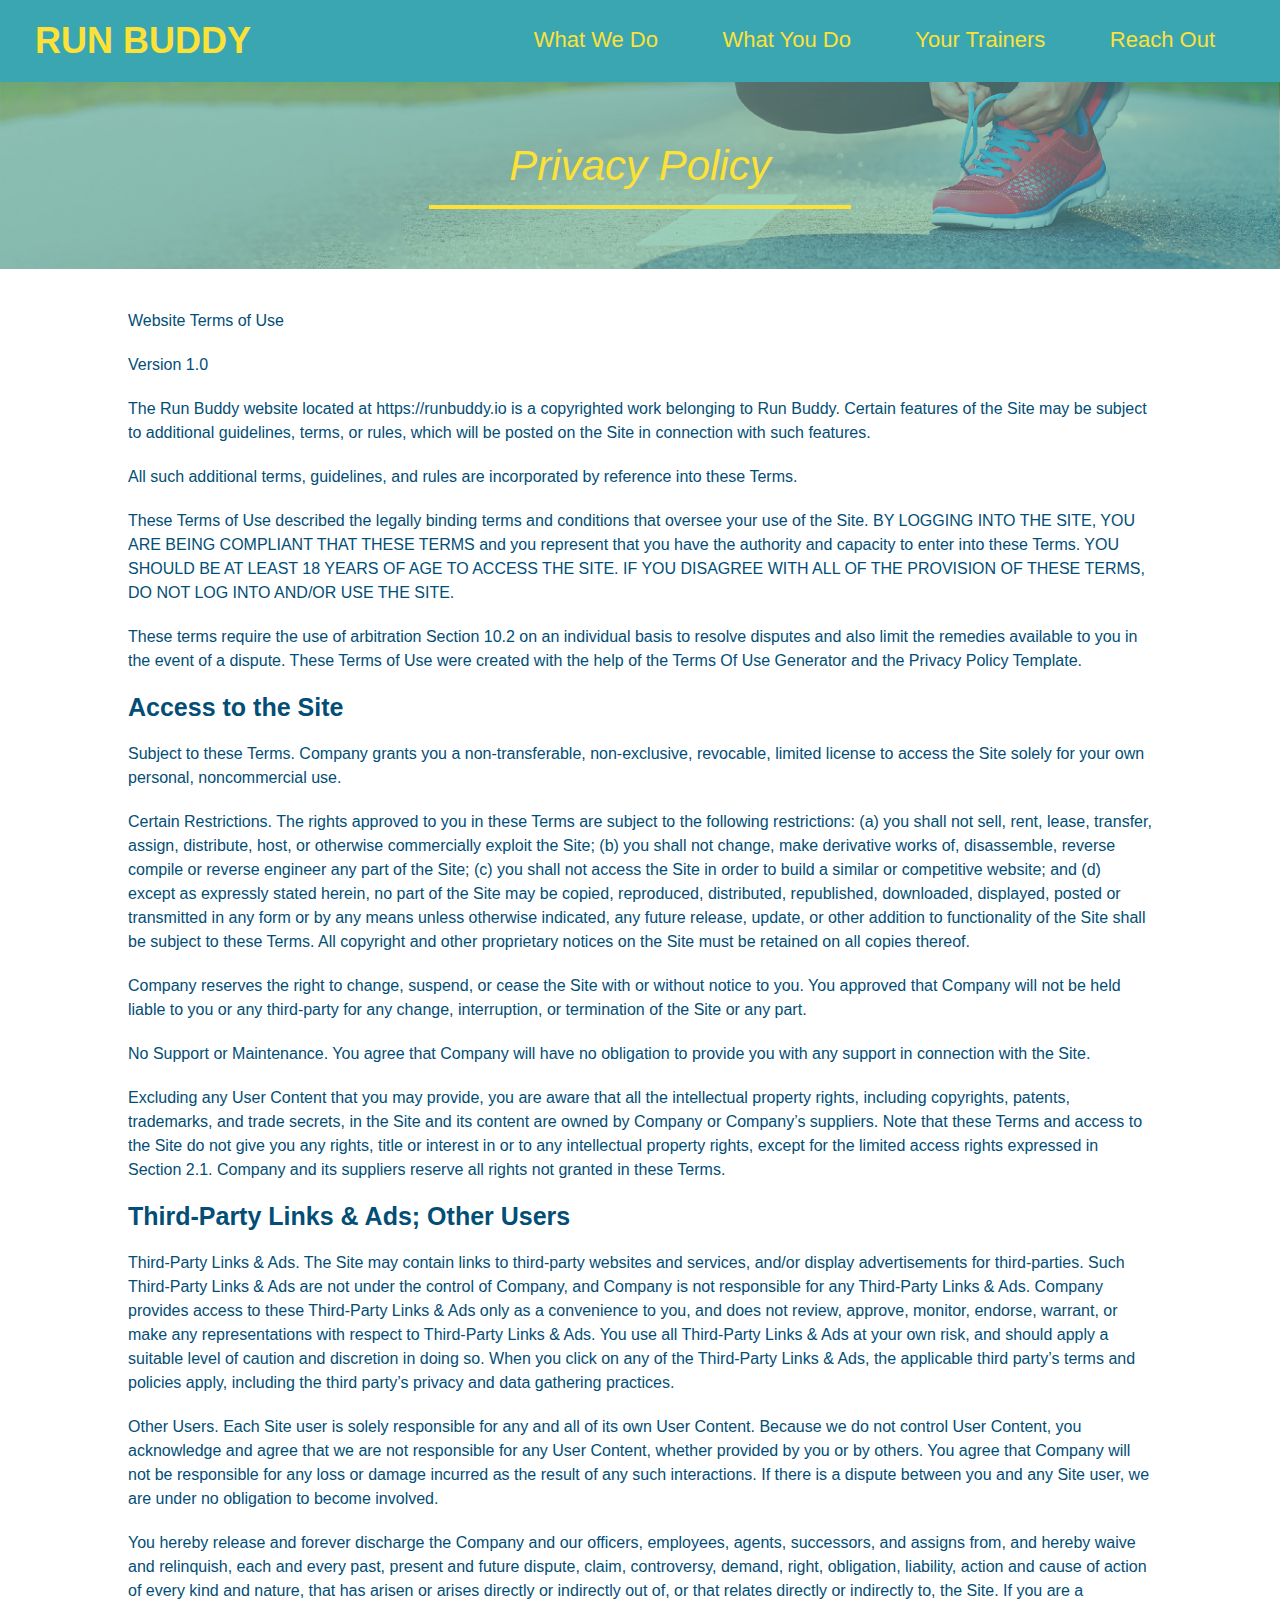
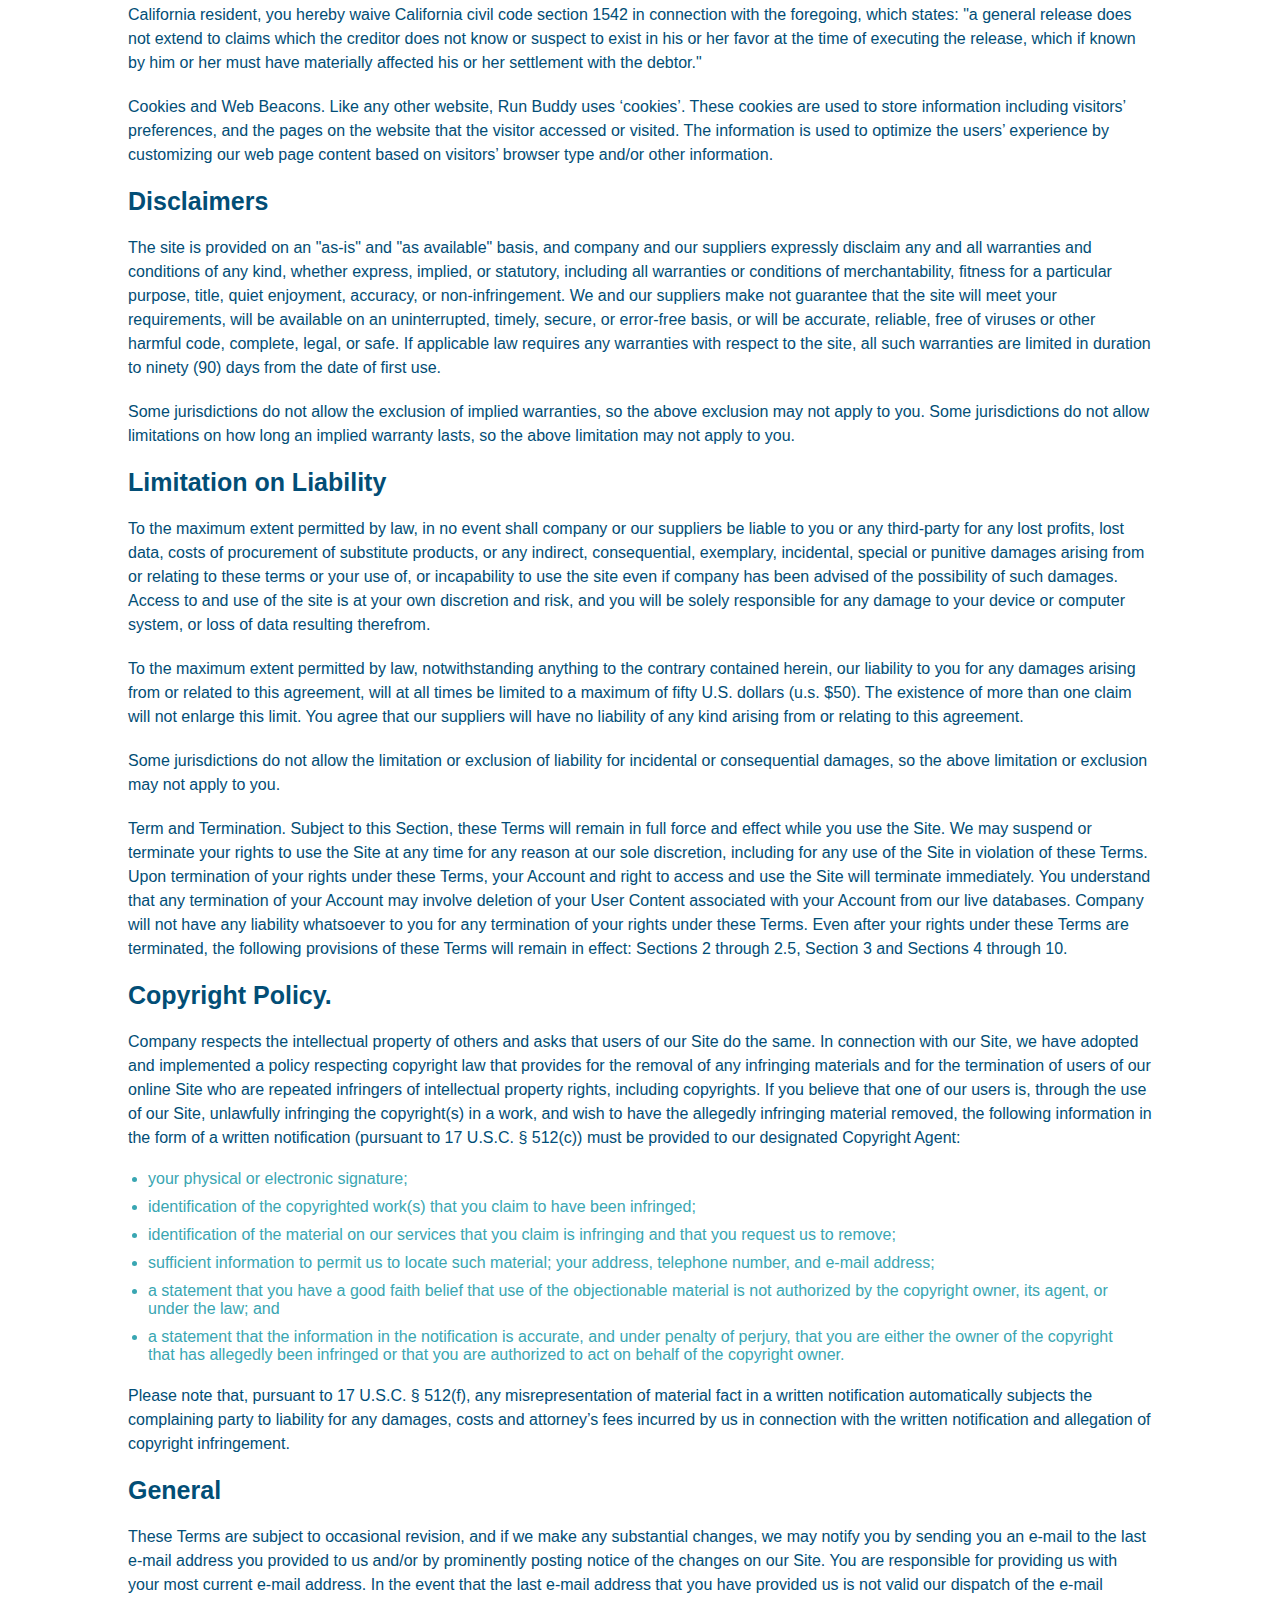
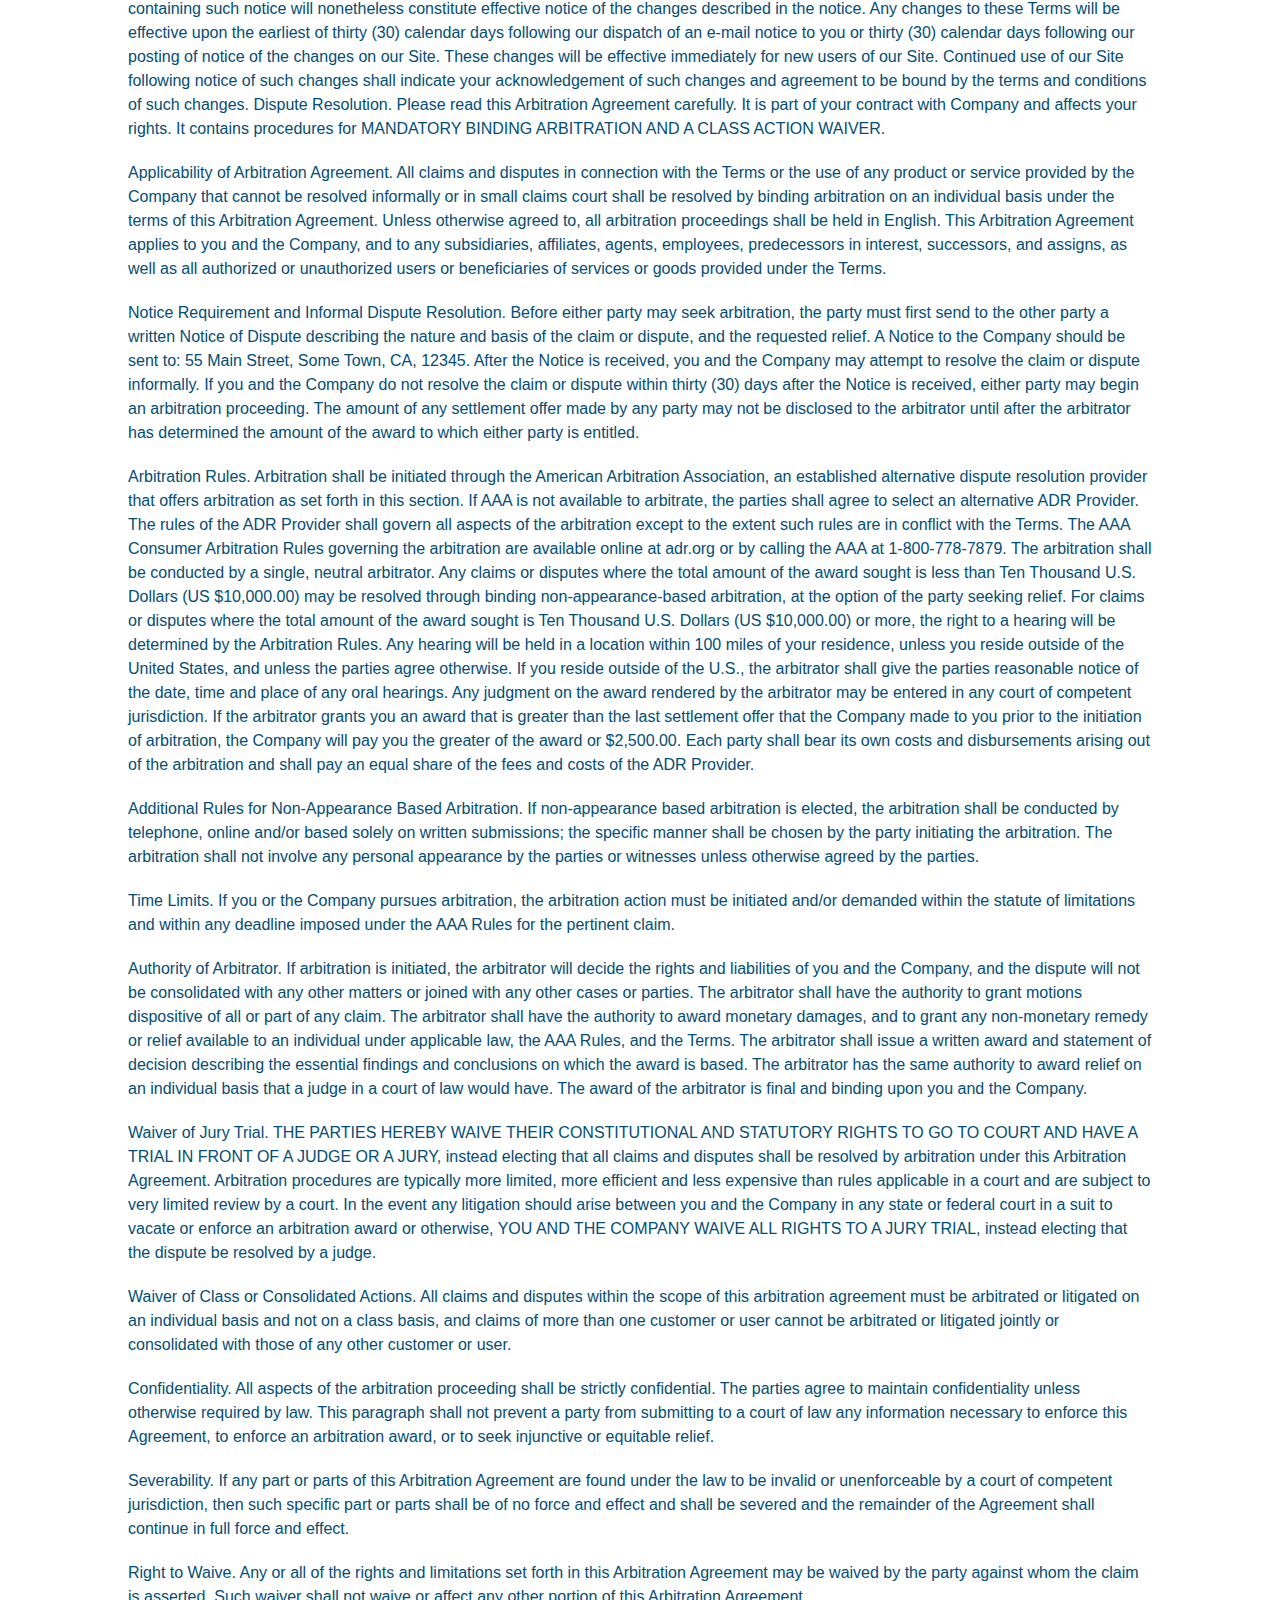
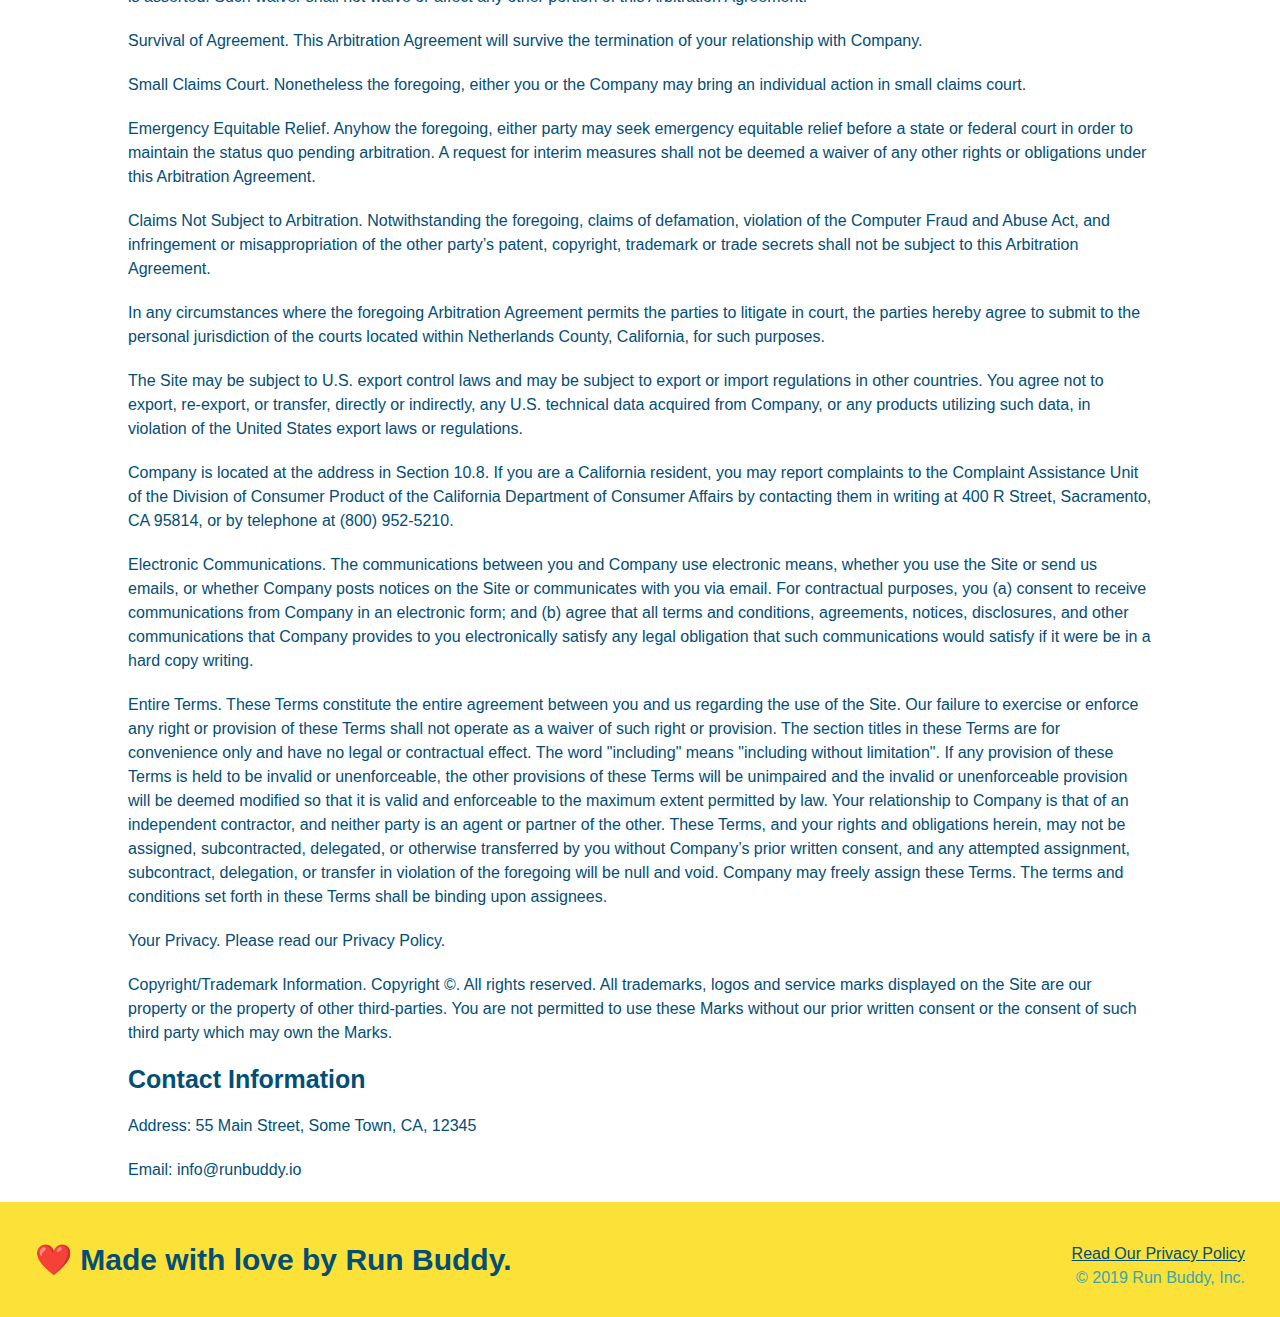
==== commit 46cd424f: "add flexbox to header" ====
--- a/privacy-policy.html
+++ b/privacy-policy.html
@@ -1,481 +1,473 @@
 <!DOCTYPE html>
 <html lang="en">
-
-<head>
-  <meta charset="UTF-8" />
-  <title>Privacy Policy - Run Buddy</title>
-  <link rel="stylesheet" href="./assets/css/style.css" />
-  <link rel="stylesheet" href="./assets/css/secondary-styles.css" />
-
-</head>
-
-<body>
-  <header>
-    <h1>
-      <a href="/">
-        RUN BUDDY
-      </a>
-    </h1>
-    <nav>
-      <!-- Unordered list element -->
+  <head>
+    <meta charset="UTF-8" />
+    <link rel="stylesheet" href="./assets/css/style.css" />
+    <link rel="stylesheet" href="./assets/css/secondary-styles.css" />
+    <title>Run Buddy - Privacy Policy</title>
+  </head>
+  <body>
+    <header>
+      <h1>
+        <a href="./index.html">RUN BUDDY</a>
+      </h1>
+      <nav>
+        <ul>
+          <li>
+            <a href="./index.html#what-we-do">What We Do</a>
+          </li>
+          <li>
+            <a href="./index.html#what-you-do">What You Do</a>
+          </li>
+          <li>
+            <a href="./index.html#your-trainers">Your Trainers</a>
+          </li>
+          <li>
+            <a href="./index.html#reach-out">Reach Out</a>
+          </li>
+        </ul>
+      </nav>
+    </header>
+    <!-- end navigation -->
+
+    <!-- hero/jumbotron -->
+    <section class="hero">
+      <h2 class="page-title">
+        Privacy Policy
+      </h2>
+    </section>
+
+    <!-- body copy -->
+    <article class="secondary-content">
+      <p>
+        Website Terms of Use
+      </p>
+
+      <p>
+        Version 1.0
+      </p>
+
+      <p>
+        The Run Buddy website located at https://runbuddy.io is a copyrighted work belonging to Run Buddy. Certain
+        features of the Site may be subject to additional guidelines, terms, or rules, which will be posted on the Site
+        in connection with such features.
+      </p>
+
+      <p>
+        All such additional terms, guidelines, and rules are incorporated by reference into these Terms.
+      </p>
+
+      <p>
+        These Terms of Use described the legally binding terms and conditions that oversee your use of the Site. BY
+        LOGGING INTO THE SITE, YOU ARE BEING COMPLIANT THAT THESE TERMS and you represent that you have the authority
+        and capacity to enter into these Terms. YOU SHOULD BE AT LEAST 18 YEARS OF AGE TO ACCESS THE SITE. IF YOU
+        DISAGREE WITH ALL OF THE PROVISION OF THESE TERMS, DO NOT LOG INTO AND/OR USE THE SITE.
+      </p>
+
+      <p>
+        These terms require the use of arbitration Section 10.2 on an individual basis to resolve disputes and also
+        limit the remedies available to you in the event of a dispute. These Terms of Use were created with the help of
+        the Terms Of Use Generator and the Privacy Policy Template.
+      </p>
+
+      <h3>
+        Access to the Site
+      </h3>
+
+      <p>
+        Subject to these Terms. Company grants you a non-transferable, non-exclusive, revocable, limited license to
+        access the Site solely for your own personal, noncommercial use.
+      </p>
+
+      <p>
+        Certain Restrictions. The rights approved to you in these Terms are subject to the following restrictions: (a)
+        you shall not sell, rent, lease, transfer, assign, distribute, host, or otherwise commercially exploit the Site;
+        (b) you shall not change, make derivative works of, disassemble, reverse compile or reverse engineer any part of
+        the Site; (c) you shall not access the Site in order to build a similar or competitive website; and (d) except
+        as expressly stated herein, no part of the Site may be copied, reproduced, distributed, republished, downloaded,
+        displayed, posted or transmitted in any form or by any means unless otherwise indicated, any future release,
+        update, or other addition to functionality of the Site shall be subject to these Terms. All copyright and other
+        proprietary notices on the Site must be retained on all copies thereof.
+      </p>
+
+      <p>
+        Company reserves the right to change, suspend, or cease the Site with or without notice to you. You approved
+        that Company will not be held liable to you or any third-party for any change, interruption, or termination of
+        the Site or any part.
+      </p>
+
+      <p>
+        No Support or Maintenance. You agree that Company will have no obligation to provide you with any support in
+        connection with the Site.
+      </p>
+
+      <p>
+        Excluding any User Content that you may provide, you are aware that all the intellectual property rights,
+        including copyrights, patents, trademarks, and trade secrets, in the Site and its content are owned by Company
+        or Company’s suppliers. Note that these Terms and access to the Site do not give you any rights, title or
+        interest in or to any intellectual property rights, except for the limited access rights expressed in Section
+        2.1. Company and its suppliers reserve all rights not granted in these Terms.
+      </p>
+
+      <h3>
+        Third-Party Links & Ads; Other Users
+      </h3>
+
+      <p>
+        Third-Party Links & Ads. The Site may contain links to third-party websites and services, and/or display
+        advertisements for third-parties. Such Third-Party Links & Ads are not under the control of Company, and Company
+        is not responsible for any Third-Party Links & Ads. Company provides access to these Third-Party Links & Ads
+        only as a convenience to you, and does not review, approve, monitor, endorse, warrant, or make any
+        representations with respect to Third-Party Links & Ads. You use all Third-Party Links & Ads at your own risk,
+        and should apply a suitable level of caution and discretion in doing so. When you click on any of the
+        Third-Party Links & Ads, the applicable third party’s terms and policies apply, including the third party’s
+        privacy and data gathering practices.
+      </p>
+
+      <p>
+        Other Users. Each Site user is solely responsible for any and all of its own User Content. Because we do not
+        control User Content, you acknowledge and agree that we are not responsible for any User Content, whether
+        provided by you or by others. You agree that Company will not be responsible for any loss or damage incurred as
+        the result of any such interactions. If there is a dispute between you and any Site user, we are under no
+        obligation to become involved.
+      </p>
+
+      <p>
+        You hereby release and forever discharge the Company and our officers, employees, agents, successors, and
+        assigns from, and hereby waive and relinquish, each and every past, present and future dispute, claim,
+        controversy, demand, right, obligation, liability, action and cause of action of every kind and nature, that has
+        arisen or arises directly or indirectly out of, or that relates directly or indirectly to, the Site. If you are
+        a California resident, you hereby waive California civil code section 1542 in connection with the foregoing,
+        which states: "a general release does not extend to claims which the creditor does not know or suspect to exist
+        in his or her favor at the time of executing the release, which if known by him or her must have materially
+        affected his or her settlement with the debtor."
+      </p>
+
+      <p>
+        Cookies and Web Beacons. Like any other website, Run Buddy uses ‘cookies’. These cookies are used to store
+        information including visitors’ preferences, and the pages on the website that the visitor accessed or visited.
+        The information is used to optimize the users’ experience by customizing our web page content based on visitors’
+        browser type and/or other information.
+      </p>
+
+      <h3>
+        Disclaimers
+      </h3>
+
+      <p>
+        The site is provided on an "as-is" and "as available" basis, and company and our suppliers expressly disclaim
+        any and all warranties and conditions of any kind, whether express, implied, or statutory, including all
+        warranties or conditions of merchantability, fitness for a particular purpose, title, quiet enjoyment, accuracy,
+        or non-infringement. We and our suppliers make not guarantee that the site will meet your requirements, will be
+        available on an uninterrupted, timely, secure, or error-free basis, or will be accurate, reliable, free of
+        viruses or other harmful code, complete, legal, or safe. If applicable law requires any warranties with respect
+        to the site, all such warranties are limited in duration to ninety (90) days from the date of first use.
+      </p>
+
+      <p>
+        Some jurisdictions do not allow the exclusion of implied warranties, so the above exclusion may not apply to
+        you. Some jurisdictions do not allow limitations on how long an implied warranty lasts, so the above limitation
+        may not apply to you.
+      </p>
+
+      <h3>
+        Limitation on Liability
+      </h3>
+
+      <p>
+        To the maximum extent permitted by law, in no event shall company or our suppliers be liable to you or any
+        third-party for any lost profits, lost data, costs of procurement of substitute products, or any indirect,
+        consequential, exemplary, incidental, special or punitive damages arising from or relating to these terms or
+        your use of, or incapability to use the site even if company has been advised of the possibility of such
+        damages. Access to and use of the site is at your own discretion and risk, and you will be solely responsible
+        for any damage to your device or computer system, or loss of data resulting therefrom.
+      </p>
+
+      <p>
+        To the maximum extent permitted by law, notwithstanding anything to the contrary contained herein, our liability
+        to you for any damages arising from or related to this agreement, will at all times be limited to a maximum of
+        fifty U.S. dollars (u.s. $50). The existence of more than one claim will not enlarge this limit. You agree that
+        our suppliers will have no liability of any kind arising from or relating to this agreement.
+      </p>
+
+      <p>
+        Some jurisdictions do not allow the limitation or exclusion of liability for incidental or consequential
+        damages, so the above limitation or exclusion may not apply to you.
+      </p>
+
+      <p>
+        Term and Termination. Subject to this Section, these Terms will remain in full force and effect while you use
+        the Site. We may suspend or terminate your rights to use the Site at any time for any reason at our sole
+        discretion, including for any use of the Site in violation of these Terms. Upon termination of your rights under
+        these Terms, your Account and right to access and use the Site will terminate immediately. You understand that
+        any termination of your Account may involve deletion of your User Content associated with your Account from our
+        live databases. Company will not have any liability whatsoever to you for any termination of your rights under
+        these Terms. Even after your rights under these Terms are terminated, the following provisions of these Terms
+        will remain in effect: Sections 2 through 2.5, Section 3 and Sections 4 through 10.
+      </p>
+
+      <h3>
+        Copyright Policy.
+      </h3>
+
+      <p>
+        Company respects the intellectual property of others and asks that users of our Site do the same. In connection
+        with our Site, we have adopted and implemented a policy respecting copyright law that provides for the removal
+        of any infringing materials and for the termination of users of our online Site who are repeated infringers of
+        intellectual property rights, including copyrights. If you believe that one of our users is, through the use of
+        our Site, unlawfully infringing the copyright(s) in a work, and wish to have the allegedly infringing material
+        removed, the following information in the form of a written notification (pursuant to 17 U.S.C. § 512(c)) must
+        be provided to our designated Copyright Agent:
+      </p>
+
       <ul>
-        <!-- List item element-->
-        <li>
-          <!-- Anchor element -->
-          <a href="./index.html#what-we-do">What We Do</a>
-        </li>
-        <li>
-          <a href="./index.html#what-you-do">What You Do</a>
-        </li>
-        <li>
-          <a href="./index.html#your-trainers">Your Trainers</a>
-        </li>
-        <li>
-          <a href="./index.html#reach-out">Reach Out</a>
+        <li>
+          your physical or electronic signature;
+        </li>
+        <li>
+          identification of the copyrighted work(s) that you claim to have been infringed;
+        </li>
+        <li>
+          identification of the material on our services that you claim is infringing and that you request us to remove;
+        </li>
+        <li>
+          sufficient information to permit us to locate such material; your address, telephone number, and e-mail
+          address;
+        </li>
+        <li>
+          a statement that you have a good faith belief that use of the objectionable material is not authorized by the
+          copyright owner, its agent, or under the law; and
+        </li>
+        <li>
+          a statement that the information in the notification is accurate, and under penalty of perjury, that you are
+          either the owner of the copyright that has allegedly been infringed or that you are authorized to act on
+          behalf of the copyright owner.
         </li>
       </ul>
-    </nav>
-  </header>
-
-  <section class="hero">
-    <h2 class="page-title">
-      Privacy Policy
-    </h2>
-  </section>
-
-  <article class="secondary-content">
-
-    <p>
-      Website Terms of Use
-    </p>
-
-    <p>
-      Version 1.0
-    </p>
-
-    <p>
-      The Run Buddy website located at https://runbuddy.io is a copyrighted work belonging to Run Buddy. Certain
-      features of the Site may be subject to additional guidelines, terms, or rules, which will be posted on the Site
-      in connection with such features.
-    </p>
-
-    <p>
-      All such additional terms, guidelines, and rules are incorporated by reference into these Terms.
-    </p>
-
-    <p>
-      These Terms of Use described the legally binding terms and conditions that oversee your use of the Site. BY
-      LOGGING INTO THE SITE, YOU ARE BEING COMPLIANT THAT THESE TERMS and you represent that you have the authority
-      and capacity to enter into these Terms. YOU SHOULD BE AT LEAST 18 YEARS OF AGE TO ACCESS THE SITE. IF YOU
-      DISAGREE WITH ALL OF THE PROVISION OF THESE TERMS, DO NOT LOG INTO AND/OR USE THE SITE.
-    </p>
-
-    <p>
-      These terms require the use of arbitration Section 10.2 on an individual basis to resolve disputes and also
-      limit the remedies available to you in the event of a dispute. These Terms of Use were created with the help of
-      the Terms Of Use Generator and the Privacy Policy Template.
-    </p>
-
-    <h3>
-      Access to the Site
-    </h3>
-
-    <p>
-      Subject to these Terms. Company grants you a non-transferable, non-exclusive, revocable, limited license to
-      access the Site solely for your own personal, noncommercial use.
-    </p>
-
-    <p>
-      Certain Restrictions. The rights approved to you in these Terms are subject to the following restrictions: (a)
-      you shall not sell, rent, lease, transfer, assign, distribute, host, or otherwise commercially exploit the Site;
-      (b) you shall not change, make derivative works of, disassemble, reverse compile or reverse engineer any part of
-      the Site; (c) you shall not access the Site in order to build a similar or competitive website; and (d) except
-      as expressly stated herein, no part of the Site may be copied, reproduced, distributed, republished, downloaded,
-      displayed, posted or transmitted in any form or by any means unless otherwise indicated, any future release,
-      update, or other addition to functionality of the Site shall be subject to these Terms. All copyright and other
-      proprietary notices on the Site must be retained on all copies thereof.
-    </p>
-
-    <p>
-      Company reserves the right to change, suspend, or cease the Site with or without notice to you. You approved
-      that Company will not be held liable to you or any third-party for any change, interruption, or termination of
-      the Site or any part.
-    </p>
-
-    <p>
-      No Support or Maintenance. You agree that Company will have no obligation to provide you with any support in
-      connection with the Site.
-    </p>
-
-    <p>
-      Excluding any User Content that you may provide, you are aware that all the intellectual property rights,
-      including copyrights, patents, trademarks, and trade secrets, in the Site and its content are owned by Company
-      or Companyâ€™s suppliers. Note that these Terms and access to the Site do not give you any rights, title or
-      interest in or to any intellectual property rights, except for the limited access rights expressed in Section
-      2.1. Company and its suppliers reserve all rights not granted in these Terms.
-    </p>
-
-    <h3>
-      Third-Party Links & Ads; Other Users
-    </h3>
-
-    <p>
-      Third-Party Links & Ads. The Site may contain links to third-party websites and services, and/or display
-      advertisements for third-parties. Such Third-Party Links & Ads are not under the control of Company, and Company
-      is not responsible for any Third-Party Links & Ads. Company provides access to these Third-Party Links & Ads
-      only as a convenience to you, and does not review, approve, monitor, endorse, warrant, or make any
-      representations with respect to Third-Party Links & Ads. You use all Third-Party Links & Ads at your own risk,
-      and should apply a suitable level of caution and discretion in doing so. When you click on any of the
-      Third-Party Links & Ads, the applicable third partyâ€™s terms and policies apply, including the third partyâ€™s
-      privacy and data gathering practices.
-    </p>
-
-    <p>
-      Other Users. Each Site user is solely responsible for any and all of its own User Content. Because we do not
-      control User Content, you acknowledge and agree that we are not responsible for any User Content, whether
-      provided by you or by others. You agree that Company will not be responsible for any loss or damage incurred as
-      the result of any such interactions. If there is a dispute between you and any Site user, we are under no
-      obligation to become involved.
-    </p>
-
-    <p>
-      You hereby release and forever discharge the Company and our officers, employees, agents, successors, and
-      assigns from, and hereby waive and relinquish, each and every past, present and future dispute, claim,
-      controversy, demand, right, obligation, liability, action and cause of action of every kind and nature, that has
-      arisen or arises directly or indirectly out of, or that relates directly or indirectly to, the Site. If you are
-      a California resident, you hereby waive California civil code section 1542 in connection with the foregoing,
-      which states: "a general release does not extend to claims which the creditor does not know or suspect to exist
-      in his or her favor at the time of executing the release, which if known by him or her must have materially
-      affected his or her settlement with the debtor."
-    </p>
-
-    <p>
-      Cookies and Web Beacons. Like any other website, Run Buddy uses â€˜cookiesâ€™. These cookies are used to store
-      information including visitorsâ€™ preferences, and the pages on the website that the visitor accessed or visited.
-      The information is used to optimize the usersâ€™ experience by customizing our web page content based on
-      visitorsâ€™
-      browser type and/or other information.
-    </p>
-
-    <h3>
-      Disclaimers
-    </h3>
-
-    <p>
-      The site is provided on an "as-is" and "as available" basis, and company and our suppliers expressly disclaim
-      any and all warranties and conditions of any kind, whether express, implied, or statutory, including all
-      warranties or conditions of merchantability, fitness for a particular purpose, title, quiet enjoyment, accuracy,
-      or non-infringement. We and our suppliers make not guarantee that the site will meet your requirements, will be
-      available on an uninterrupted, timely, secure, or error-free basis, or will be accurate, reliable, free of
-      viruses or other harmful code, complete, legal, or safe. If applicable law requires any warranties with respect
-      to the site, all such warranties are limited in duration to ninety (90) days from the date of first use.
-    </p>
-
-    <p>
-      Some jurisdictions do not allow the exclusion of implied warranties, so the above exclusion may not apply to
-      you. Some jurisdictions do not allow limitations on how long an implied warranty lasts, so the above limitation
-      may not apply to you.
-    </p>
-
-    <h3>
-      Limitation on Liability
-    </h3>
-
-    <p>
-      To the maximum extent permitted by law, in no event shall company or our suppliers be liable to you or any
-      third-party for any lost profits, lost data, costs of procurement of substitute products, or any indirect,
-      consequential, exemplary, incidental, special or punitive damages arising from or relating to these terms or
-      your use of, or incapability to use the site even if company has been advised of the possibility of such
-      damages. Access to and use of the site is at your own discretion and risk, and you will be solely responsible
-      for any damage to your device or computer system, or loss of data resulting therefrom.
-    </p>
-
-    <p>
-      To the maximum extent permitted by law, notwithstanding anything to the contrary contained herein, our liability
-      to you for any damages arising from or related to this agreement, will at all times be limited to a maximum of
-      fifty U.S. dollars (u.s. $50). The existence of more than one claim will not enlarge this limit. You agree that
-      our suppliers will have no liability of any kind arising from or relating to this agreement.
-    </p>
-
-    <p>
-      Some jurisdictions do not allow the limitation or exclusion of liability for incidental or consequential
-      damages, so the above limitation or exclusion may not apply to you.
-    </p>
-
-    <p>
-      Term and Termination. Subject to this Section, these Terms will remain in full force and effect while you use
-      the Site. We may suspend or terminate your rights to use the Site at any time for any reason at our sole
-      discretion, including for any use of the Site in violation of these Terms. Upon termination of your rights under
-      these Terms, your Account and right to access and use the Site will terminate immediately. You understand that
-      any termination of your Account may involve deletion of your User Content associated with your Account from our
-      live databases. Company will not have any liability whatsoever to you for any termination of your rights under
-      these Terms. Even after your rights under these Terms are terminated, the following provisions of these Terms
-      will remain in effect: Sections 2 through 2.5, Section 3 and Sections 4 through 10.
-    </p>
-
-    <h3>
-      Copyright Policy.
-    </h3>
-
-    <p>
-      Company respects the intellectual property of others and asks that users of our Site do the same. In connection
-      with our Site, we have adopted and implemented a policy respecting copyright law that provides for the removal
-      of any infringing materials and for the termination of users of our online Site who are repeated infringers of
-      intellectual property rights, including copyrights. If you believe that one of our users is, through the use of
-      our Site, unlawfully infringing the copyright(s) in a work, and wish to have the allegedly infringing material
-      removed, the following information in the form of a written notification (pursuant to 17 U.S.C. Â§ 512(c)) must
-      be provided to our designated Copyright Agent:
-    </p>
-
-    <ul>
-      <li>
-        your physical or electronic signature;
-      </li>
-      <li>
-        identification of the copyrighted work(s) that you claim to have been infringed;
-      </li>
-      <li>
-        identification of the material on our services that you claim is infringing and that you request us to remove;
-      </li>
-      <li>
-        sufficient information to permit us to locate such material; your address, telephone number, and e-mail
-        address;
-      </li>
-      <li>
-        a statement that you have a good faith belief that use of the objectionable material is not authorized by the
-        copyright owner, its agent, or under the law; and
-      </li>
-      <li>
-        a statement that the information in the notification is accurate, and under penalty of perjury, that you are
-        either the owner of the copyright that has allegedly been infringed or that you are authorized to act on
-        behalf of the copyright owner.
-      </li>
-    </ul>
-
-    <p>
-      Please note that, pursuant to 17 U.S.C. Â§ 512(f), any misrepresentation of material fact in a written
-      notification automatically subjects the complaining party to liability for any damages, costs and attorneyâ€™s
-      fees incurred by us in connection with the written notification and allegation of copyright infringement.
-    </p>
-
-    <h3>
-      General
-    </h3>
-
-    <p>
-      These Terms are subject to occasional revision, and if we make any substantial changes, we may notify you by
-      sending you an e-mail to the last e-mail address you provided to us and/or by prominently posting notice of the
-      changes on our Site. You are responsible for providing us with your most current e-mail address. In the event
-      that the last e-mail address that you have provided us is not valid our dispatch of the e-mail containing such
-      notice will nonetheless constitute effective notice of the changes described in the notice. Any changes to these
-      Terms will be effective upon the earliest of thirty (30) calendar days following our dispatch of an e-mail
-      notice to you or thirty (30) calendar days following our posting of notice of the changes on our Site. These
-      changes will be effective immediately for new users of our Site. Continued use of our Site following notice of
-      such changes shall indicate your acknowledgement of such changes and agreement to be bound by the terms and
-      conditions of such changes. Dispute Resolution. Please read this Arbitration Agreement carefully. It is part of
-      your contract with Company and affects your rights. It contains procedures for MANDATORY BINDING ARBITRATION AND
-      A CLASS ACTION WAIVER.
-    </p>
-
-    <p>
-      Applicability of Arbitration Agreement. All claims and disputes in connection with the Terms or the use of any
-      product or service provided by the Company that cannot be resolved informally or in small claims court shall be
-      resolved by binding arbitration on an individual basis under the terms of this Arbitration Agreement. Unless
-      otherwise agreed to, all arbitration proceedings shall be held in English. This Arbitration Agreement applies to
-      you and the Company, and to any subsidiaries, affiliates, agents, employees, predecessors in interest,
-      successors, and assigns, as well as all authorized or unauthorized users or beneficiaries of services or goods
-      provided under the Terms.
-    </p>
-
-    <p>
-      Notice Requirement and Informal Dispute Resolution. Before either party may seek arbitration, the party must
-      first send to the other party a written Notice of Dispute describing the nature and basis of the claim or
-      dispute, and the requested relief. A Notice to the Company should be sent to: 55 Main Street, Some Town, CA,
-      12345. After the Notice is received, you and the Company may attempt to resolve the claim or dispute informally.
-      If you and the Company do not resolve the claim or dispute within thirty (30) days after the Notice is received,
-      either party may begin an arbitration proceeding. The amount of any settlement offer made by any party may not
-      be disclosed to the arbitrator until after the arbitrator has determined the amount of the award to which either
-      party is entitled.
-    </p>
-
-    <p>
-      Arbitration Rules. Arbitration shall be initiated through the American Arbitration Association, an established
-      alternative dispute resolution provider that offers arbitration as set forth in this section. If AAA is not
-      available to arbitrate, the parties shall agree to select an alternative ADR Provider. The rules of the ADR
-      Provider shall govern all aspects of the arbitration except to the extent such rules are in conflict with the
-      Terms. The AAA Consumer Arbitration Rules governing the arbitration are available online at adr.org or by
-      calling the AAA at 1-800-778-7879. The arbitration shall be conducted by a single, neutral arbitrator. Any
-      claims or disputes where the total amount of the award sought is less than Ten Thousand U.S. Dollars (US
-      $10,000.00) may be resolved through binding non-appearance-based arbitration, at the option of the party seeking
-      relief. For claims or disputes where the total amount of the award sought is Ten Thousand U.S. Dollars (US
-      $10,000.00) or more, the right to a hearing will be determined by the Arbitration Rules. Any hearing will be
-      held in a location within 100 miles of your residence, unless you reside outside of the United States, and
-      unless the parties agree otherwise. If you reside outside of the U.S., the arbitrator shall give the parties
-      reasonable notice of the date, time and place of any oral hearings. Any judgment on the award rendered by the
-      arbitrator may be entered in any court of competent jurisdiction. If the arbitrator grants you an award that is
-      greater than the last settlement offer that the Company made to you prior to the initiation of arbitration, the
-      Company will pay you the greater of the award or $2,500.00. Each party shall bear its own costs and
-      disbursements arising out of the arbitration and shall pay an equal share of the fees and costs of the ADR
-      Provider.
-    </p>
-
-    <p>
-      Additional Rules for Non-Appearance Based Arbitration. If non-appearance based arbitration is elected, the
-      arbitration shall be conducted by telephone, online and/or based solely on written submissions; the specific
-      manner shall be chosen by the party initiating the arbitration. The arbitration shall not involve any personal
-      appearance by the parties or witnesses unless otherwise agreed by the parties.
-    </p>
-
-    <p>
-      Time Limits. If you or the Company pursues arbitration, the arbitration action must be initiated and/or demanded
-      within the statute of limitations and within any deadline imposed under the AAA Rules for the pertinent claim.
-    </p>
-
-    <p>
-      Authority of Arbitrator. If arbitration is initiated, the arbitrator will decide the rights and liabilities of
-      you and the Company, and the dispute will not be consolidated with any other matters or joined with any other
-      cases or parties. The arbitrator shall have the authority to grant motions dispositive of all or part of any
-      claim. The arbitrator shall have the authority to award monetary damages, and to grant any non-monetary remedy
-      or relief available to an individual under applicable law, the AAA Rules, and the Terms. The arbitrator shall
-      issue a written award and statement of decision describing the essential findings and conclusions on which the
-      award is based. The arbitrator has the same authority to award relief on an individual basis that a judge in a
-      court of law would have. The award of the arbitrator is final and binding upon you and the Company.
-    </p>
-
-    <p>
-      Waiver of Jury Trial. THE PARTIES HEREBY WAIVE THEIR CONSTITUTIONAL AND STATUTORY RIGHTS TO GO TO COURT AND HAVE
-      A TRIAL IN FRONT OF A JUDGE OR A JURY, instead electing that all claims and disputes shall be resolved by
-      arbitration under this Arbitration Agreement. Arbitration procedures are typically more limited, more efficient
-      and less expensive than rules applicable in a court and are subject to very limited review by a court. In the
-      event any litigation should arise between you and the Company in any state or federal court in a suit to vacate
-      or enforce an arbitration award or otherwise, YOU AND THE COMPANY WAIVE ALL RIGHTS TO A JURY TRIAL, instead
-      electing that the dispute be resolved by a judge.
-    </p>
-
-    <p>
-      Waiver of Class or Consolidated Actions. All claims and disputes within the scope of this arbitration agreement
-      must be arbitrated or litigated on an individual basis and not on a class basis, and claims of more than one
-      customer or user cannot be arbitrated or litigated jointly or consolidated with those of any other customer or
-      user.
-    </p>
-
-    <p>
-      Confidentiality. All aspects of the arbitration proceeding shall be strictly confidential. The parties agree to
-      maintain confidentiality unless otherwise required by law. This paragraph shall not prevent a party from
-      submitting to a court of law any information necessary to enforce this Agreement, to enforce an arbitration
-      award, or to seek injunctive or equitable relief.
-    </p>
-
-    <p>
-      Severability. If any part or parts of this Arbitration Agreement are found under the law to be invalid or
-      unenforceable by a court of competent jurisdiction, then such specific part or parts shall be of no force and
-      effect and shall be severed and the remainder of the Agreement shall continue in full force and effect.
-    </p>
-
-    <p>
-      Right to Waive. Any or all of the rights and limitations set forth in this Arbitration Agreement may be waived
-      by the party against whom the claim is asserted. Such waiver shall not waive or affect any other portion of this
-      Arbitration Agreement.
-    </p>
-
-    <p>
-      Survival of Agreement. This Arbitration Agreement will survive the termination of your relationship with
-      Company.
-    </p>
-
-    <p>
-      Small Claims Court. Nonetheless the foregoing, either you or the Company may bring an individual action in small
-      claims court.
-    </p>
-
-    <p>
-      Emergency Equitable Relief. Anyhow the foregoing, either party may seek emergency equitable relief before a
-      state or federal court in order to maintain the status quo pending arbitration. A request for interim measures
-      shall not be deemed a waiver of any other rights or obligations under this Arbitration Agreement.
-    </p>
-
-    <p>
-      Claims Not Subject to Arbitration. Notwithstanding the foregoing, claims of defamation, violation of the
-      Computer Fraud and Abuse Act, and infringement or misappropriation of the other partyâ€™s patent, copyright,
-      trademark or trade secrets shall not be subject to this Arbitration Agreement.
-    </p>
-
-    <p>
-      In any circumstances where the foregoing Arbitration Agreement permits the parties to litigate in court, the
-      parties hereby agree to submit to the personal jurisdiction of the courts located within Netherlands County,
-      California, for such purposes.
-    </p>
-
-    <p>
-      The Site may be subject to U.S. export control laws and may be subject to export or import regulations in other
-      countries. You agree not to export, re-export, or transfer, directly or indirectly, any U.S. technical data
-      acquired from Company, or any products utilizing such data, in violation of the United States export laws or
-      regulations.
-    </p>
-
-    <p>
-      Company is located at the address in Section 10.8. If you are a California resident, you may report complaints
-      to the Complaint Assistance Unit of the Division of Consumer Product of the California Department of Consumer
-      Affairs by contacting them in writing at 400 R Street, Sacramento, CA 95814, or by telephone at (800) 952-5210.
-    </p>
-
-    <p>
-      Electronic Communications. The communications between you and Company use electronic means, whether you use the
-      Site or send us emails, or whether Company posts notices on the Site or communicates with you via email. For
-      contractual purposes, you (a) consent to receive communications from Company in an electronic form; and (b)
-      agree that all terms and conditions, agreements, notices, disclosures, and other communications that Company
-      provides to you electronically satisfy any legal obligation that such communications would satisfy if it were be
-      in a hard copy writing.
-    </p>
-
-    <p>
-      Entire Terms. These Terms constitute the entire agreement between you and us regarding the use of the Site. Our
-      failure to exercise or enforce any right or provision of these Terms shall not operate as a waiver of such right
-      or provision. The section titles in these Terms are for convenience only and have no legal or contractual
-      effect. The word "including" means "including without limitation". If any provision of these Terms is held to be
-      invalid or unenforceable, the other provisions of these Terms will be unimpaired and the invalid or
-      unenforceable provision will be deemed modified so that it is valid and enforceable to the maximum extent
-      permitted by law. Your relationship to Company is that of an independent contractor, and neither party is an
-      agent or partner of the other. These Terms, and your rights and obligations herein, may not be assigned,
-      subcontracted, delegated, or otherwise transferred by you without Companyâ€™s prior written consent, and any
-      attempted assignment, subcontract, delegation, or transfer in violation of the foregoing will be null and void.
-      Company may freely assign these Terms. The terms and conditions set forth in these Terms shall be binding upon
-      assignees.
-    </p>
-
-    <p>
-      Your Privacy. Please read our Privacy Policy.
-    </p>
-
-    <p>
-      Copyright/Trademark Information. Copyright Â©. All rights reserved. All trademarks, logos and service marks
-      displayed on the Site are our property or the property of other third-parties. You are not permitted to use
-      these Marks without our prior written consent or the consent of such third party which may own the Marks.
-    </p>
-
-    <h3>
-      Contact Information
-    </h3>
-
-    <p>
-      Address: 55 Main Street, Some Town, CA, 12345
-    </p>
-
-    <p>
-      Email: info@runbuddy.io
-    </p>
-
-  </article>
-
-
-  <!-- footer -->
-  <footer>
-    <h2>❤️ Made with love by Run Buddy.</h2>
-    <div>
-      <a href="#">Read Our Privacy Policy</a><br />
-      &copy; 2019 Run Buddy, Inc.
-    </div>
-  </footer>
-</body>
-
-</html>+
+      <p>
+        Please note that, pursuant to 17 U.S.C. § 512(f), any misrepresentation of material fact in a written
+        notification automatically subjects the complaining party to liability for any damages, costs and attorney’s
+        fees incurred by us in connection with the written notification and allegation of copyright infringement.
+      </p>
+
+      <h3>
+        General
+      </h3>
+
+      <p>
+        These Terms are subject to occasional revision, and if we make any substantial changes, we may notify you by
+        sending you an e-mail to the last e-mail address you provided to us and/or by prominently posting notice of the
+        changes on our Site. You are responsible for providing us with your most current e-mail address. In the event
+        that the last e-mail address that you have provided us is not valid our dispatch of the e-mail containing such
+        notice will nonetheless constitute effective notice of the changes described in the notice. Any changes to these
+        Terms will be effective upon the earliest of thirty (30) calendar days following our dispatch of an e-mail
+        notice to you or thirty (30) calendar days following our posting of notice of the changes on our Site. These
+        changes will be effective immediately for new users of our Site. Continued use of our Site following notice of
+        such changes shall indicate your acknowledgement of such changes and agreement to be bound by the terms and
+        conditions of such changes. Dispute Resolution. Please read this Arbitration Agreement carefully. It is part of
+        your contract with Company and affects your rights. It contains procedures for MANDATORY BINDING ARBITRATION AND
+        A CLASS ACTION WAIVER.
+      </p>
+
+      <p>
+        Applicability of Arbitration Agreement. All claims and disputes in connection with the Terms or the use of any
+        product or service provided by the Company that cannot be resolved informally or in small claims court shall be
+        resolved by binding arbitration on an individual basis under the terms of this Arbitration Agreement. Unless
+        otherwise agreed to, all arbitration proceedings shall be held in English. This Arbitration Agreement applies to
+        you and the Company, and to any subsidiaries, affiliates, agents, employees, predecessors in interest,
+        successors, and assigns, as well as all authorized or unauthorized users or beneficiaries of services or goods
+        provided under the Terms.
+      </p>
+
+      <p>
+        Notice Requirement and Informal Dispute Resolution. Before either party may seek arbitration, the party must
+        first send to the other party a written Notice of Dispute describing the nature and basis of the claim or
+        dispute, and the requested relief. A Notice to the Company should be sent to: 55 Main Street, Some Town, CA,
+        12345. After the Notice is received, you and the Company may attempt to resolve the claim or dispute informally.
+        If you and the Company do not resolve the claim or dispute within thirty (30) days after the Notice is received,
+        either party may begin an arbitration proceeding. The amount of any settlement offer made by any party may not
+        be disclosed to the arbitrator until after the arbitrator has determined the amount of the award to which either
+        party is entitled.
+      </p>
+
+      <p>
+        Arbitration Rules. Arbitration shall be initiated through the American Arbitration Association, an established
+        alternative dispute resolution provider that offers arbitration as set forth in this section. If AAA is not
+        available to arbitrate, the parties shall agree to select an alternative ADR Provider. The rules of the ADR
+        Provider shall govern all aspects of the arbitration except to the extent such rules are in conflict with the
+        Terms. The AAA Consumer Arbitration Rules governing the arbitration are available online at adr.org or by
+        calling the AAA at 1-800-778-7879. The arbitration shall be conducted by a single, neutral arbitrator. Any
+        claims or disputes where the total amount of the award sought is less than Ten Thousand U.S. Dollars (US
+        $10,000.00) may be resolved through binding non-appearance-based arbitration, at the option of the party seeking
+        relief. For claims or disputes where the total amount of the award sought is Ten Thousand U.S. Dollars (US
+        $10,000.00) or more, the right to a hearing will be determined by the Arbitration Rules. Any hearing will be
+        held in a location within 100 miles of your residence, unless you reside outside of the United States, and
+        unless the parties agree otherwise. If you reside outside of the U.S., the arbitrator shall give the parties
+        reasonable notice of the date, time and place of any oral hearings. Any judgment on the award rendered by the
+        arbitrator may be entered in any court of competent jurisdiction. If the arbitrator grants you an award that is
+        greater than the last settlement offer that the Company made to you prior to the initiation of arbitration, the
+        Company will pay you the greater of the award or $2,500.00. Each party shall bear its own costs and
+        disbursements arising out of the arbitration and shall pay an equal share of the fees and costs of the ADR
+        Provider.
+      </p>
+
+      <p>
+        Additional Rules for Non-Appearance Based Arbitration. If non-appearance based arbitration is elected, the
+        arbitration shall be conducted by telephone, online and/or based solely on written submissions; the specific
+        manner shall be chosen by the party initiating the arbitration. The arbitration shall not involve any personal
+        appearance by the parties or witnesses unless otherwise agreed by the parties.
+      </p>
+
+      <p>
+        Time Limits. If you or the Company pursues arbitration, the arbitration action must be initiated and/or demanded
+        within the statute of limitations and within any deadline imposed under the AAA Rules for the pertinent claim.
+      </p>
+
+      <p>
+        Authority of Arbitrator. If arbitration is initiated, the arbitrator will decide the rights and liabilities of
+        you and the Company, and the dispute will not be consolidated with any other matters or joined with any other
+        cases or parties. The arbitrator shall have the authority to grant motions dispositive of all or part of any
+        claim. The arbitrator shall have the authority to award monetary damages, and to grant any non-monetary remedy
+        or relief available to an individual under applicable law, the AAA Rules, and the Terms. The arbitrator shall
+        issue a written award and statement of decision describing the essential findings and conclusions on which the
+        award is based. The arbitrator has the same authority to award relief on an individual basis that a judge in a
+        court of law would have. The award of the arbitrator is final and binding upon you and the Company.
+      </p>
+
+      <p>
+        Waiver of Jury Trial. THE PARTIES HEREBY WAIVE THEIR CONSTITUTIONAL AND STATUTORY RIGHTS TO GO TO COURT AND HAVE
+        A TRIAL IN FRONT OF A JUDGE OR A JURY, instead electing that all claims and disputes shall be resolved by
+        arbitration under this Arbitration Agreement. Arbitration procedures are typically more limited, more efficient
+        and less expensive than rules applicable in a court and are subject to very limited review by a court. In the
+        event any litigation should arise between you and the Company in any state or federal court in a suit to vacate
+        or enforce an arbitration award or otherwise, YOU AND THE COMPANY WAIVE ALL RIGHTS TO A JURY TRIAL, instead
+        electing that the dispute be resolved by a judge.
+      </p>
+
+      <p>
+        Waiver of Class or Consolidated Actions. All claims and disputes within the scope of this arbitration agreement
+        must be arbitrated or litigated on an individual basis and not on a class basis, and claims of more than one
+        customer or user cannot be arbitrated or litigated jointly or consolidated with those of any other customer or
+        user.
+      </p>
+
+      <p>
+        Confidentiality. All aspects of the arbitration proceeding shall be strictly confidential. The parties agree to
+        maintain confidentiality unless otherwise required by law. This paragraph shall not prevent a party from
+        submitting to a court of law any information necessary to enforce this Agreement, to enforce an arbitration
+        award, or to seek injunctive or equitable relief.
+      </p>
+
+      <p>
+        Severability. If any part or parts of this Arbitration Agreement are found under the law to be invalid or
+        unenforceable by a court of competent jurisdiction, then such specific part or parts shall be of no force and
+        effect and shall be severed and the remainder of the Agreement shall continue in full force and effect.
+      </p>
+
+      <p>
+        Right to Waive. Any or all of the rights and limitations set forth in this Arbitration Agreement may be waived
+        by the party against whom the claim is asserted. Such waiver shall not waive or affect any other portion of this
+        Arbitration Agreement.
+      </p>
+
+      <p>
+        Survival of Agreement. This Arbitration Agreement will survive the termination of your relationship with
+        Company.
+      </p>
+
+      <p>
+        Small Claims Court. Nonetheless the foregoing, either you or the Company may bring an individual action in small
+        claims court.
+      </p>
+
+      <p>
+        Emergency Equitable Relief. Anyhow the foregoing, either party may seek emergency equitable relief before a
+        state or federal court in order to maintain the status quo pending arbitration. A request for interim measures
+        shall not be deemed a waiver of any other rights or obligations under this Arbitration Agreement.
+      </p>
+
+      <p>
+        Claims Not Subject to Arbitration. Notwithstanding the foregoing, claims of defamation, violation of the
+        Computer Fraud and Abuse Act, and infringement or misappropriation of the other party’s patent, copyright,
+        trademark or trade secrets shall not be subject to this Arbitration Agreement.
+      </p>
+
+      <p>
+        In any circumstances where the foregoing Arbitration Agreement permits the parties to litigate in court, the
+        parties hereby agree to submit to the personal jurisdiction of the courts located within Netherlands County,
+        California, for such purposes.
+      </p>
+
+      <p>
+        The Site may be subject to U.S. export control laws and may be subject to export or import regulations in other
+        countries. You agree not to export, re-export, or transfer, directly or indirectly, any U.S. technical data
+        acquired from Company, or any products utilizing such data, in violation of the United States export laws or
+        regulations.
+      </p>
+
+      <p>
+        Company is located at the address in Section 10.8. If you are a California resident, you may report complaints
+        to the Complaint Assistance Unit of the Division of Consumer Product of the California Department of Consumer
+        Affairs by contacting them in writing at 400 R Street, Sacramento, CA 95814, or by telephone at (800) 952-5210.
+      </p>
+
+      <p>
+        Electronic Communications. The communications between you and Company use electronic means, whether you use the
+        Site or send us emails, or whether Company posts notices on the Site or communicates with you via email. For
+        contractual purposes, you (a) consent to receive communications from Company in an electronic form; and (b)
+        agree that all terms and conditions, agreements, notices, disclosures, and other communications that Company
+        provides to you electronically satisfy any legal obligation that such communications would satisfy if it were be
+        in a hard copy writing.
+      </p>
+
+      <p>
+        Entire Terms. These Terms constitute the entire agreement between you and us regarding the use of the Site. Our
+        failure to exercise or enforce any right or provision of these Terms shall not operate as a waiver of such right
+        or provision. The section titles in these Terms are for convenience only and have no legal or contractual
+        effect. The word "including" means "including without limitation". If any provision of these Terms is held to be
+        invalid or unenforceable, the other provisions of these Terms will be unimpaired and the invalid or
+        unenforceable provision will be deemed modified so that it is valid and enforceable to the maximum extent
+        permitted by law. Your relationship to Company is that of an independent contractor, and neither party is an
+        agent or partner of the other. These Terms, and your rights and obligations herein, may not be assigned,
+        subcontracted, delegated, or otherwise transferred by you without Company’s prior written consent, and any
+        attempted assignment, subcontract, delegation, or transfer in violation of the foregoing will be null and void.
+        Company may freely assign these Terms. The terms and conditions set forth in these Terms shall be binding upon
+        assignees.
+      </p>
+
+      <p>
+        Your Privacy. Please read our Privacy Policy.
+      </p>
+
+      <p>
+        Copyright/Trademark Information. Copyright ©. All rights reserved. All trademarks, logos and service marks
+        displayed on the Site are our property or the property of other third-parties. You are not permitted to use
+        these Marks without our prior written consent or the consent of such third party which may own the Marks.
+      </p>
+
+      <h3>
+        Contact Information
+      </h3>
+
+      <p>
+        Address: 55 Main Street, Some Town, CA, 12345
+      </p>
+
+      <p>
+        Email: info@runbuddy.io
+      </p>
+    </article>
+
+    <!-- footer -->
+    <footer>
+      <h2>❤️ Made with love by Run Buddy.</h2>
+
+      <div>
+        <a href="./privacy-policy.html">Read Our Privacy Policy</a> <br/>
+        &copy; 2019 Run Buddy, Inc.
+      </div>
+    </footer>
+    <!-- footer end -->
+  </body>
+</html>
--- a/assets/css/style.css
+++ b/assets/css/style.css
@@ -1,35 +1,38 @@
 * {
+  box-sizing: border-box;
   margin: 0;
   padding: 0;
-  box-sizing: border-box;
 }
 
 body {
-  /* more on this crazy alphanumerical value in a minute! */
   color: #39a6b2;
   font-family: Helvetica, Arial, sans-serif;
 }
 
-/* apply styles to <header> */
+
+/* HEADER / NAV BAR STYLES START */
+
 header {
   padding: 20px 35px;
   background-color: #39a6b2;
+  display: flex;
+  justify-content: space-between;
+  flex-wrap: wrap;
 }
 
 header h1 {
   font-weight: bold;
+  margin: 0;
   font-size: 36px;
   color: #fce138;
-  margin: 0;
-  display: inline;
-}
+}
+
 header a {
   text-decoration: none;
   color: #fce138;
 }
 
 header nav {
-  float: right;
   margin: 7px 0;
 }
 
@@ -43,10 +46,15 @@
   font-size: 22px;
 }
 
+/* HEADER / NAVBAR STYLES END */
+
+
+
+/* FOOTER STYLES START */
 footer {
   background: #fce138;
+  padding: 40px 35px;
   width: 100%;
-  padding: 40px 35px;
 }
 
 footer h2 {
@@ -65,20 +73,21 @@
 footer a {
   color: #024e76;
 }
-
+/* END FOOTER STYLES */
+
+/* STYLE ALL SECTION TAGS */
 section {
   padding: 60px;
 }
 
-/* Hero Style Start */
+/* HERO STYLES START */
 .hero {
   background-image: url('../images/hero-bg.jpg');
-  height: 600px;
   background-size: cover;
   background-position: center;
   position: relative;
-}
-/* Hero Style End */
+  height: 600px;
+}
 
 .hero-form {
   border: 3px solid #024e76;
@@ -106,7 +115,7 @@
   font-size: 16px;
   color: #024e76;
   width: 100%;
-  margin-bottom: 15px;
+  margin-bottom: 15px; 
 }
 
 .hero-form label {
@@ -119,8 +128,30 @@
   border: none;
   padding: 10px 20px;
   font-size: 16px;
-}
-
+} 
+/* HERO STYLES END */
+
+
+/* SECTION TITLE STYLES START */
+.section-title {
+  font-size: 55px;
+  display: inline-block;
+  padding: 0 100px 20px 100px;
+  border-bottom: 3px solid;
+  margin-bottom: 35px;
+  color: #024e76;
+}
+
+.primary-border {
+  border-color: #fce138;
+}
+
+.secondary-border {
+  border-color: #39a6b2;
+}
+/* SECTION TITLE STYLES END */
+
+/* WHAT WE DO STYLES */
 .intro {
   text-align: center;
 }
@@ -129,11 +160,14 @@
   line-height: 1.7;
   color: #39a6b2;
   width: 80%;
+  margin: 0 auto;
   font-size: 20px;
-  margin: 0 auto;
-}
-
-.steps {
+}
+/* WHAT YOU DO STYLES END */
+
+
+/* WHAT YOU DO STYLES START */
+.steps { 
   text-align: center;
   background: #fce138;
 }
@@ -145,40 +179,25 @@
 .steps img {
   width: 15%;
   margin: 10px 0;
-}
+} 
 
 .steps h3 {
   color: #024e76;
   font-size: 46px;
   margin-top: 10px;
+}
+
+.steps span {
+  font-size: 38px;
 }
 
 .steps p {
   color: #39a6b2;
   font-size: 23px;
 }
-
-.steps span {
-  font-size: 38px;
-}
-
-.section-title {
-  font-size: 55px;
-  color: #024e76;
-  margin-bottom: 35px;
-  padding: 0 100px 20px 100px;
-  display: inline-block;
-  border-bottom: 3px solid;
-}
-
-.primary-border {
-  border-color: #fce138;
-}
-
-.secondary-border {
-  border-color: #39a6b2;
-}
-
+/* WHAT YOU DO STYLES END */
+
+/* MEET THE TRAINERS START */
 .trainers {
   text-align: center;
 }
@@ -217,14 +236,7 @@
   font-size: 17px;
   line-height: 1.3;
 }
-
-.text-left {
-  text-align: left;
-}
-
-.text-right {
-  text-align: right;
-}
+/* TRAINER STYLES END */
 
 /* REACH OUT STYLES START */
 .contact {
@@ -238,7 +250,7 @@
 
 .contact-info iframe {
   width: 400px;
-  height: 400px;
+height: 400px;
 }
 
 .contact-info div {
@@ -255,8 +267,7 @@
   font-size: 32px;
 }
 
-.contact-info p,
-.contact-info address {
+.contact-info p, .contact-info address {
   margin: 20px 0;
   line-height: 1.5;
   font-size: 20px;
@@ -267,4 +278,14 @@
   color: #fce138;
 }
 
+
 /* REACH OUT STYLES END */
+
+/* UTILITIES */
+.text-left {
+  text-align: left;
+}
+
+.text-right {
+  text-align: right;
+}--- a/assets/css/secondary-styles.css
+++ b/assets/css/secondary-styles.css
@@ -1,3 +1,4 @@
+/* SECONDARY PAGE STYLES */
 .hero {
   background-position: bottom;
   height: auto;
@@ -6,13 +7,13 @@
 }
 
 .page-title {
+  padding: 0 80px 15px 80px;
+  font-size: 42px;
+  font-weight: 400;
+  font-style: italic;
   color: #fce138;
   display: inline-block;
   border-bottom: 4px solid #fce138;
-  padding: 0 80px 15px 80px;
-  font-weight: normal;
-  font-size: 42px;
-  font-style: italic;
 }
 
 .secondary-content {
@@ -39,4 +40,4 @@
 .secondary-content li {
   color: #39a6b2;
   margin: 10px 0;
-}
+}